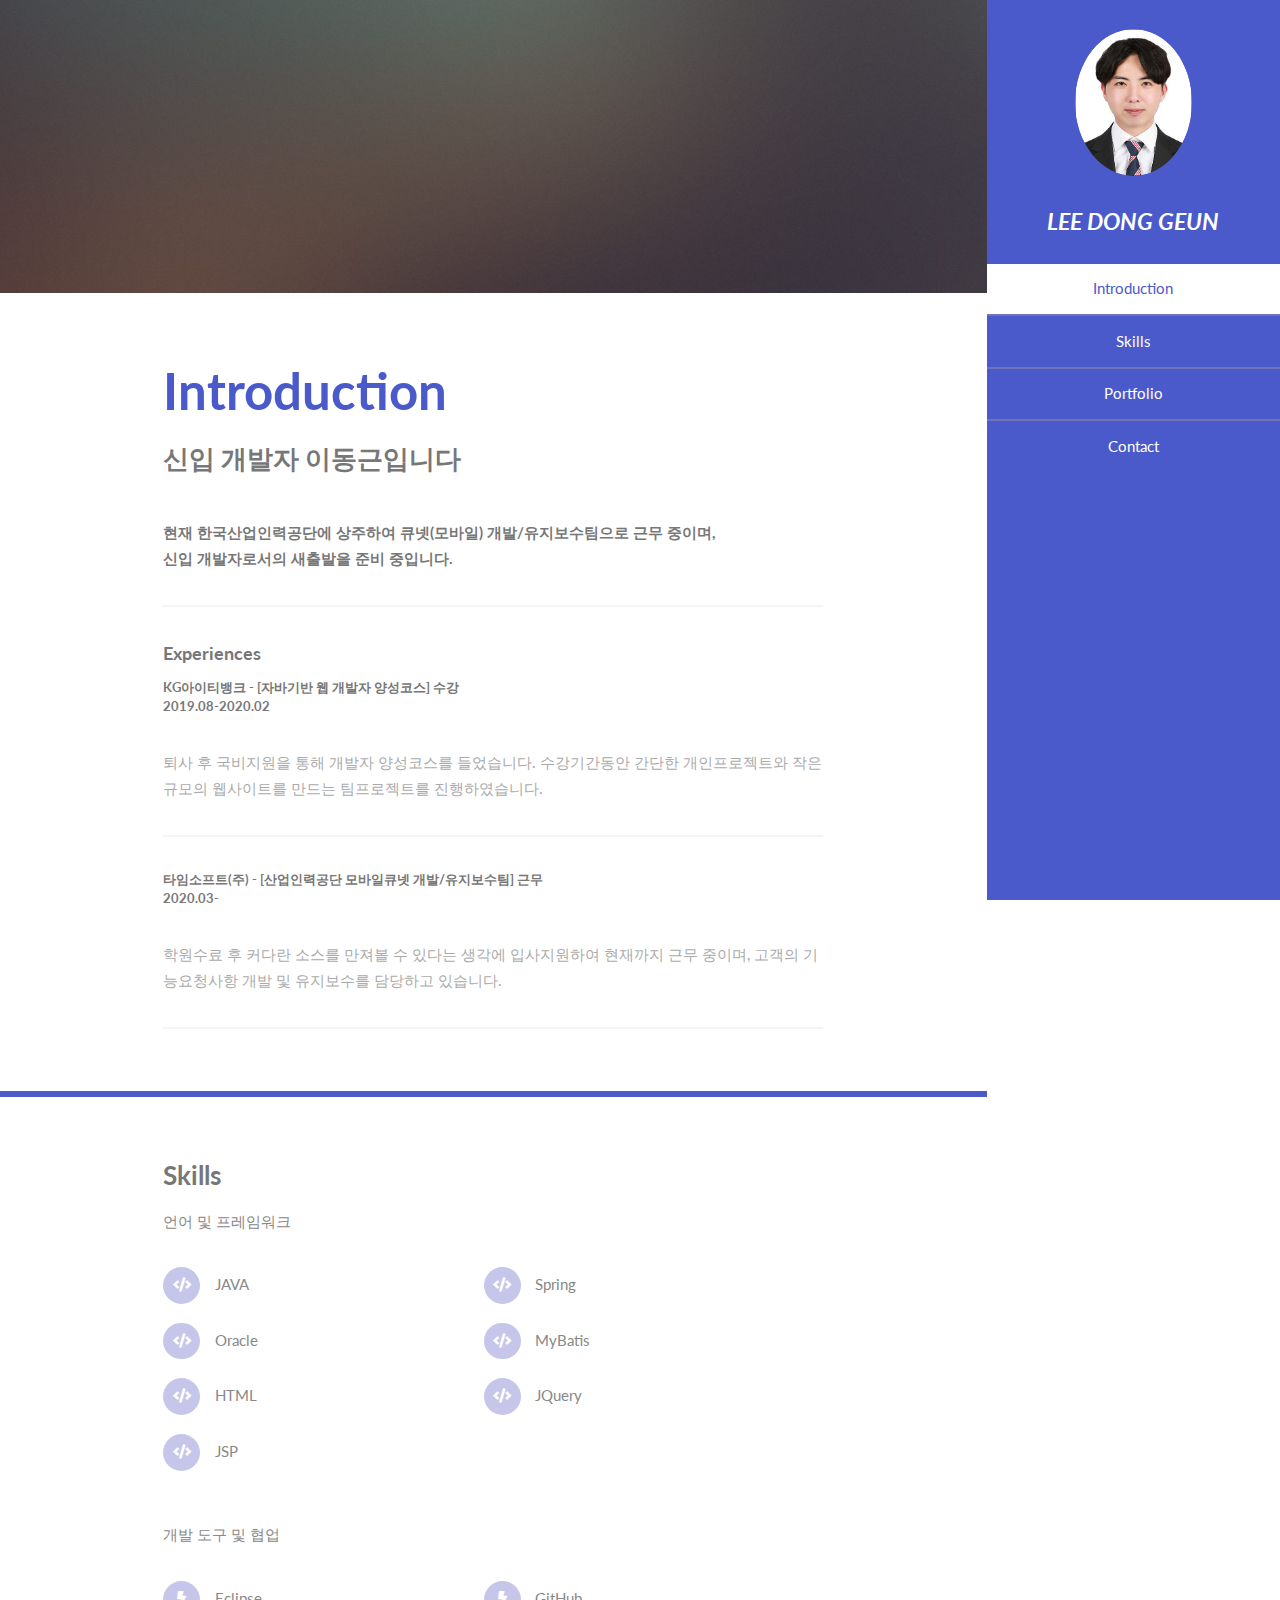
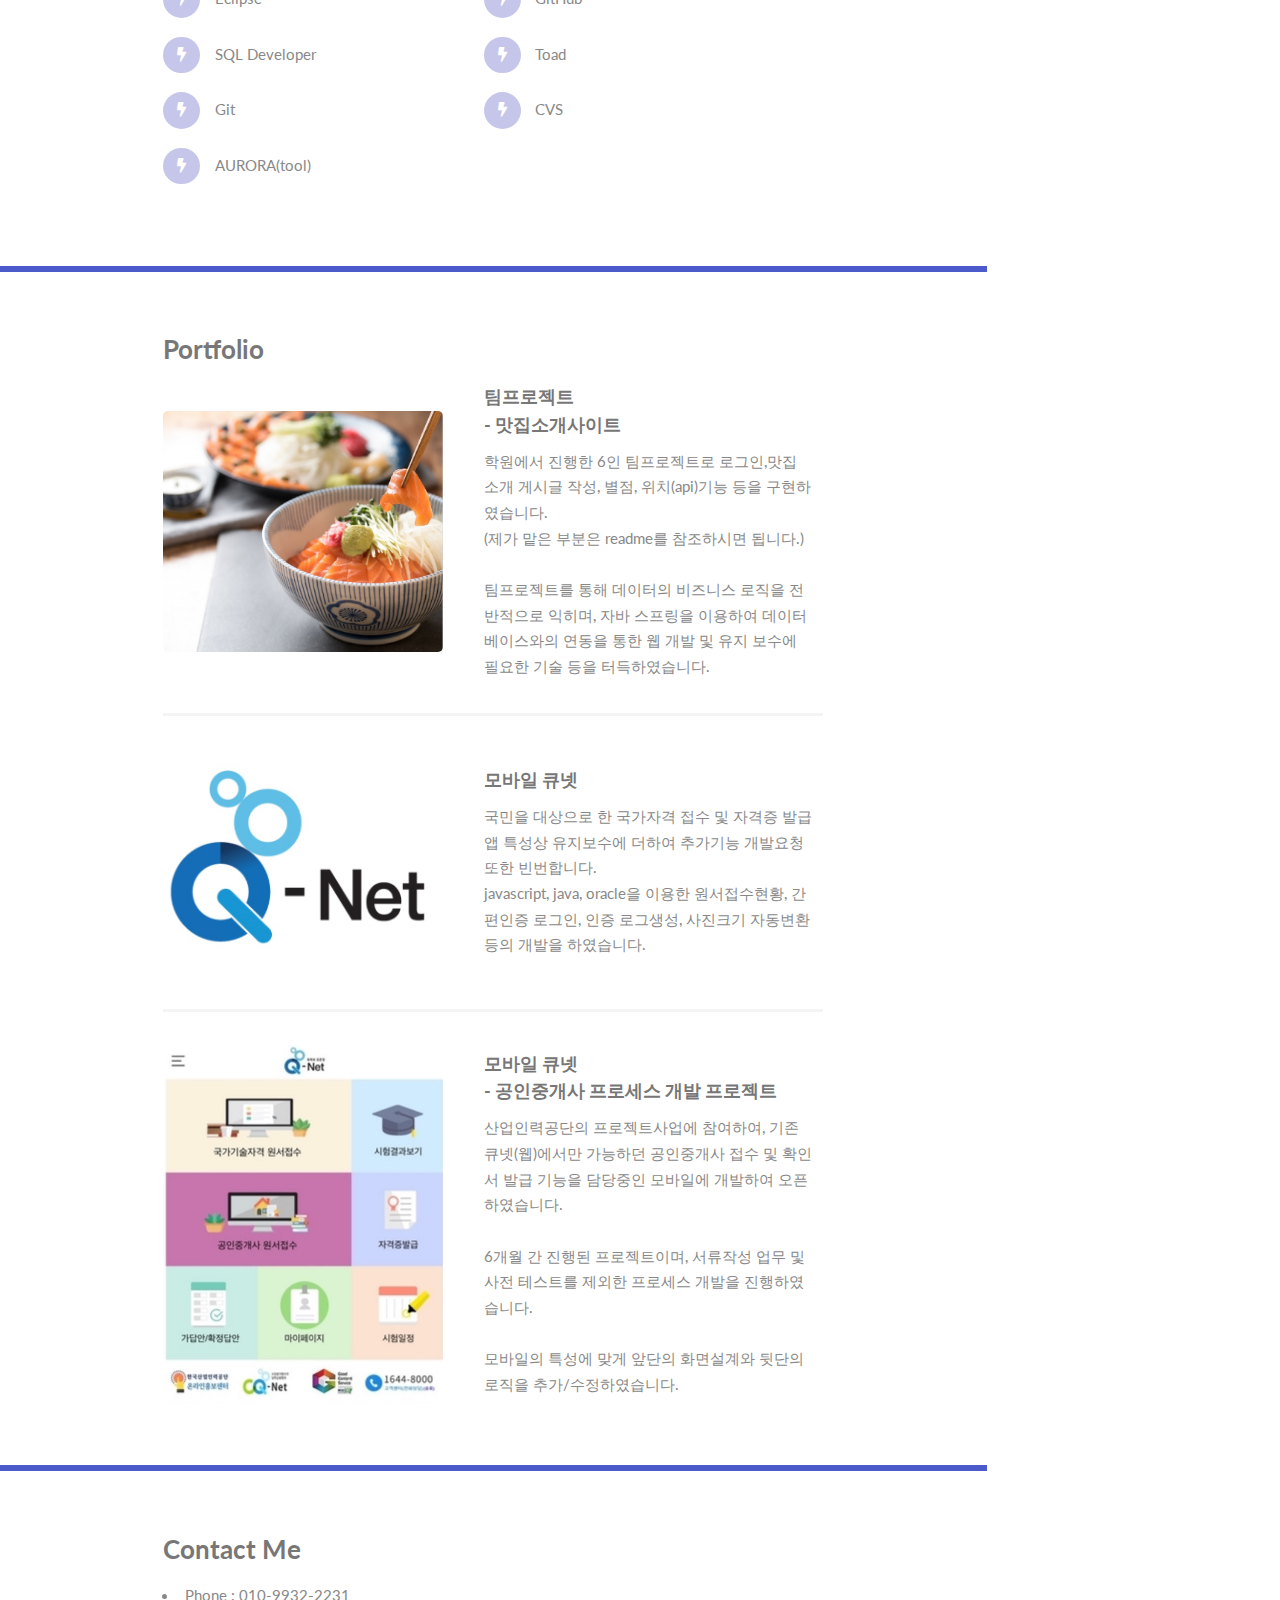
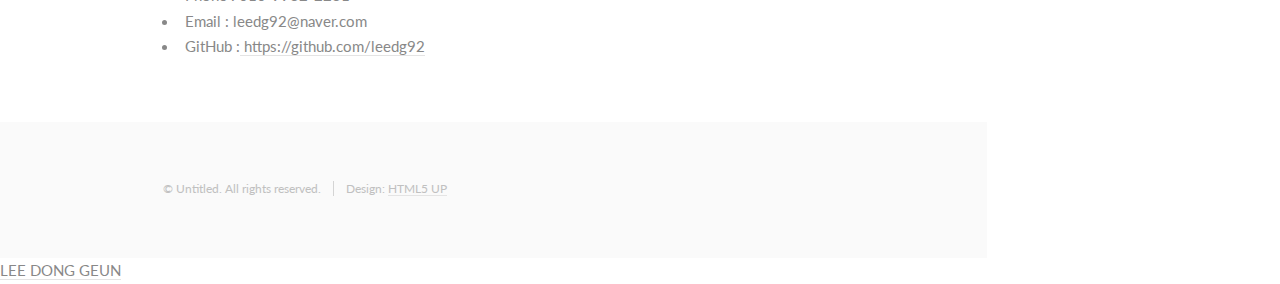
==== portfolio/portfolio/src/main/webapp/index.html @ 0cbf5b2f "20221005" ====
<!DOCTYPE HTML>
<!--
	Read Only by HTML5 UP
	html5up.net | @ajlkn
	Free for personal and commercial use under the CCA 3.0 license (html5up.net/license)
-->
<html>
	<head>
		<title>개발자 이동근 포트폴리오</title>
		<meta property="og:title" content="개발자 이동근 포트폴리오"/>
		<meta charset="utf-8" />
		<meta name="viewport" content="width=device-width, initial-scale=1, user-scalable=no" />
		<link rel="stylesheet" href="assets/css/main.css" />
	</head>
	<body class="is-preload">

		<!-- Header -->
			<section id="header">
				<header>
					<span class="image avatar"><img src="images/profile.jpg" alt="" /></span>
					<h1 id="logo">
					<p style="font-size:0.9em;"><a href="#">LEE DONG GEUN</a></p>
					</h1>
				</header>
				<nav id="nav">
					<ul>
						<li><a href="#one" class="active">Introduction</a></li>
						<li><a href="#two">Skills</a></li>
						<li><a href="#three">Portfolio</a></li>
						<li><a href="#four">Contact</a></li>
					</ul>
				</nav>
				<footer>
					<ul class="icons">
					</ul>
				</footer>
			</section>

		<!-- Wrapper -->
			<div id="wrapper">

				<!-- Main -->
					<div id="main">

						<!-- One -->
							<section id="one">
								<div class="image main" data-position="center">
									<img src="images/banner.jpg" alt="" />
								</div>
								<div class="container">
									<header class="major">
										<h2>Introduction</h2>
										<p>신입 개발자 이동근입니다</p>
									</header>
									<p><b>현재 한국산업인력공단에 상주하여 큐넷(모바일) 개발/유지보수팀으로 근무 중이며,<br> 신입 개발자로서의 새출발을 준비 중입니다.</b></p>									 									 
									<hr>
									<header class="major">
										<h4>Experiences</h4>
										<h5>KG아이티뱅크 - [자바기반 웹 개발자 양성코스] 수강<br>2019.08-2020.02 </h5><br>
										<p>퇴사 후 국비지원을 통해 개발자 양성코스를 들었습니다. 수강기간동안 간단한 개인프로젝트와 작은 규모의 웹사이트를 만드는 팀프로젝트를 진행하였습니다.</p>
										<hr>
										<h5>타임소프트(주) - [산업인력공단 모바일큐넷 개발/유지보수팀] 근무<br>2020.03-</h5><br>
										<p>학원수료 후 커다란 소스를 만져볼 수 있다는 생각에 입사지원하여 현재까지 근무 중이며, 고객의 기능요청사항 개발 및 유지보수를 담당하고 있습니다.</p>
										<hr>
									</header>									
								</div>
							</section>
							

						<!-- Two -->
							<section id="two">
								<div class="container">
									<h3>Skills</h3>
									<p>언어 및 프레임워크</p>
									<ul class="feature-icons">
										<li class="icon solid fa-code">JAVA</li>
										<li class="icon solid fa-code">Spring</li>
										<li class="icon solid fa-code">Oracle</li>
										<li class="icon solid fa-code">MyBatis</li>
										<li class="icon solid fa-code">HTML</li>
										<li class="icon solid fa-code">JQuery</li>
										<li class="icon solid fa-code">JSP</li>
									</ul>
									<p>개발 도구 및 협업</p>
									<ul class="feature-icons">
										<li class="icon solid fa-bolt">Eclipse</li>
										<li class="icon solid fa-bolt">GitHub</li>
										<li class="icon solid fa-bolt">SQL Developer</li>
										<li class="icon solid fa-bolt">Toad</li>
										<li class="icon solid fa-bolt">Git</li>
										<li class="icon solid fa-bolt">CVS</li>
										<li class="icon solid fa-bolt">AURORA(tool)</li>
									</ul>
								</div>
							</section>

						<!-- Three -->
							<section id="three">
								<div class="container">
									<h3>Portfolio</h3>
									
									<div class="features">
										<article>
											<a href="https://github.com/leedg92/teamProject" class="image"><img src="images/teamProject.jpg" alt="" /></a>
											<div class="inner">
												<h4>팀프로젝트<br>- 맛집소개사이트</h4>
												<p>학원에서 진행한 6인 팀프로젝트로 로그인,맛집 소개 게시글 작성, 별점, 위치(api)기능 등을 구현하였습니다.<br>(제가 맡은 부분은 readme를 참조하시면 됩니다.)<br><br>
												팀프로젝트를 통해 데이터의 비즈니스 로직을 전반적으로 익히며, 자바 스프링을 이용하여 데이터베이스와의 연동을 통한 웹 개발 및 유지 보수에 필요한 기술 등을 터득하였습니다. </p>
											</div>
										</article>
										<article>
											<span class="image"><img src="images/qnet.jpg" alt="" /></span>
											<div class="inner">
												<h4>모바일 큐넷</h4>
												<p>국민을 대상으로 한 국가자격 접수 및 자격증 발급 앱 특성상 유지보수에 더하여 추가기능 개발요청 또한 빈번합니다.<br>
												   javascript, java, oracle을 이용한 원서접수현황, 간편인증 로그인, 인증 로그생성, 사진크기 자동변환 등의 개발을 하였습니다.</p>											
												</div>
										</article>
										<article>
											<span class="image"><img src="images/gonginImg.jpg" alt="" /></span>
											<div class="inner">
												<h4>모바일 큐넷<br>- 공인중개사 프로세스 개발 프로젝트</h4>
												<p>산업인력공단의 프로젝트사업에 참여하여, 기존 큐넷(웹)에서만 가능하던 공인중개사 접수 및 확인서 발급 기능을 담당중인 모바일에 개발하여 오픈하였습니다.<br><br>
												   6개월 간 진행된 프로젝트이며, 서류작성 업무 및 사전 테스트를 제외한 프로세스 개발을 진행하였습니다.<br><Br>
												   모바일의 특성에 맞게 앞단의 화면설계와 뒷단의 로직을 추가/수정하였습니다. </p>											
												</div>
										</article>
									</div>
								</div>
							</section>

						<!-- Four -->
							<section id="four">
								<div class="container">
									<h3>Contact Me</h3>
										<ul>
											<li>Phone : 010-9932-2231</li>
											<li>Email : leedg92@naver.com</li>
											<li>GitHub :<a href="https://github.com/leedg92"> https://github.com/leedg92</a></li>
										</ul>
								</div>
							</section>

						<!-- Five -->
						<!--
							<section id="five">
								<div class="container">
									<h3>Elements</h3>

									<section>
										<h4>Text</h4>
										<p>This is <b>bold</b> and this is <strong>strong</strong>. This is <i>italic</i> and this is <em>emphasized</em>.
										This is <sup>superscript</sup> text and this is <sub>subscript</sub> text.
										This is <u>underlined</u> and this is code: <code>for (;;) { ... }</code>. Finally, <a href="#">this is a link</a>.</p>
										<hr />
										<header>
											<h4>Heading with a Subtitle</h4>
											<p>Lorem ipsum dolor sit amet nullam id egestas urna aliquam</p>
										</header>
										<p>Nunc lacinia ante nunc ac lobortis. Interdum adipiscing gravida odio porttitor sem non mi integer non faucibus ornare mi ut ante amet placerat aliquet. Volutpat eu sed ante lacinia sapien lorem accumsan varius montes viverra nibh in adipiscing blandit tempus accumsan.</p>
										<header>
											<h5>Heading with a Subtitle</h5>
											<p>Lorem ipsum dolor sit amet nullam id egestas urna aliquam</p>
										</header>
										<p>Nunc lacinia ante nunc ac lobortis. Interdum adipiscing gravida odio porttitor sem non mi integer non faucibus ornare mi ut ante amet placerat aliquet. Volutpat eu sed ante lacinia sapien lorem accumsan varius montes viverra nibh in adipiscing blandit tempus accumsan.</p>
										<hr />
										<h2>Heading Level 2</h2>
										<h3>Heading Level 3</h3>
										<h4>Heading Level 4</h4>
										<h5>Heading Level 5</h5>
										<h6>Heading Level 6</h6>
										<hr />
										<h5>Blockquote</h5>
										<blockquote>Fringilla nisl. Donec accumsan interdum nisi, quis tincidunt felis sagittis eget tempus euismod. Vestibulum ante ipsum primis in faucibus vestibulum. Blandit adipiscing eu felis iaculis volutpat ac adipiscing accumsan faucibus. Vestibulum ante ipsum primis in faucibus lorem ipsum dolor sit amet nullam adipiscing eu felis.</blockquote>
										<h5>Preformatted</h5>
										<pre><code>i = 0;

while (!deck.isInOrder()) {
    print 'Iteration ' + i;
    deck.shuffle();
    i++;
}

print 'It took ' + i + ' iterations to sort the deck.';</code></pre>
									</section>

									<section>
										<h4>Lists</h4>
										<div class="row">
											<div class="col-6 col-12-xsmall">
												<h5>Unordered</h5>
												<ul>
													<li>Dolor pulvinar etiam magna etiam.</li>
													<li>Sagittis adipiscing lorem eleifend.</li>
													<li>Felis enim feugiat dolore viverra.</li>
												</ul>
												<h5>Alternate</h5>
												<ul class="alt">
													<li>Dolor pulvinar etiam magna etiam.</li>
													<li>Sagittis adipiscing lorem eleifend.</li>
													<li>Felis enim feugiat dolore viverra.</li>
												</ul>
											</div>
											<div class="col-6 col-12-xsmall">
												<h5>Ordered</h5>
												<ol>
													<li>Dolor pulvinar etiam magna etiam.</li>
													<li>Etiam vel felis at lorem sed viverra.</li>
													<li>Felis enim feugiat dolore viverra.</li>
													<li>Dolor pulvinar etiam magna etiam.</li>
													<li>Etiam vel felis at lorem sed viverra.</li>
													<li>Felis enim feugiat dolore viverra.</li>
												</ol>
												<h5>Icons</h5>
												<ul class="icons">
													<li><a href="#" class="icon brands fa-twitter"><span class="label">Twitter</span></a></li>
													<li><a href="#" class="icon brands fa-facebook-f"><span class="label">Facebook</span></a></li>
													<li><a href="#" class="icon brands fa-instagram"><span class="label">Instagram</span></a></li>
													<li><a href="#" class="icon brands fa-github"><span class="label">Github</span></a></li>
													<li><a href="#" class="icon brands fa-dribbble"><span class="label">Dribbble</span></a></li>
													<li><a href="#" class="icon brands fa-tumblr"><span class="label">Tumblr</span></a></li>
												</ul>
											</div>
										</div>
										<h5>Actions</h5>
										<ul class="actions">
											<li><a href="#" class="button primary">Default</a></li>
											<li><a href="#" class="button">Default</a></li>
											<li><a href="#" class="button alt">Default</a></li>
										</ul>
										<ul class="actions small">
											<li><a href="#" class="button primary small">Small</a></li>
											<li><a href="#" class="button small">Small</a></li>
											<li><a href="#" class="button alt small">Small</a></li>
										</ul>
										<div class="row">
											<div class="col-3 col-6-medium col-12-xsmall">
												<ul class="actions stacked">
													<li><a href="#" class="button primary">Default</a></li>
													<li><a href="#" class="button">Default</a></li>
													<li><a href="#" class="button alt">Default</a></li>
												</ul>
											</div>
											<div class="col-3 col-6 col-12-xsmall">
												<ul class="actions stacked">
													<li><a href="#" class="button primary small">Small</a></li>
													<li><a href="#" class="button small">Small</a></li>
													<li><a href="#" class="button alt small">Small</a></li>
												</ul>
											</div>
											<div class="col-3 col-6-medium col-12-xsmall">
												<ul class="actions stacked">
													<li><a href="#" class="button primary fit">Default</a></li>
													<li><a href="#" class="button fit">Default</a></li>
													<li><a href="#" class="button alt fit">Default</a></li>
												</ul>
											</div>
											<div class="col-3 col-6-medium col-12-xsmall">
												<ul class="actions stacked">
													<li><a href="#" class="button primary small fit">Small</a></li>
													<li><a href="#" class="button small fit">Small</a></li>
													<li><a href="#" class="button alt small fit">Small</a></li>
												</ul>
											</div>
										</div>
									</section>

									<section>
										<h4>Table</h4>
										<h5>Default</h5>
										<div class="table-wrapper">
											<table>
												<thead>
													<tr>
														<th>Name</th>
														<th>Description</th>
														<th>Price</th>
													</tr>
												</thead>
												<tbody>
													<tr>
														<td>Item One</td>
														<td>Ante turpis integer aliquet porttitor.</td>
														<td>29.99</td>
													</tr>
													<tr>
														<td>Item Two</td>
														<td>Vis ac commodo adipiscing arcu aliquet.</td>
														<td>19.99</td>
													</tr>
													<tr>
														<td>Item Three</td>
														<td> Morbi faucibus arcu accumsan lorem.</td>
														<td>29.99</td>
													</tr>
													<tr>
														<td>Item Four</td>
														<td>Vitae integer tempus condimentum.</td>
														<td>19.99</td>
													</tr>
													<tr>
														<td>Item Five</td>
														<td>Ante turpis integer aliquet porttitor.</td>
														<td>29.99</td>
													</tr>
												</tbody>
												<tfoot>
													<tr>
														<td colspan="2"></td>
														<td>100.00</td>
													</tr>
												</tfoot>
											</table>
										</div>

										<h5>Alternate</h5>
										<div class="table-wrapper">
											<table class="alt">
												<thead>
													<tr>
														<th>Name</th>
														<th>Description</th>
														<th>Price</th>
													</tr>
												</thead>
												<tbody>
													<tr>
														<td>Item One</td>
														<td>Ante turpis integer aliquet porttitor.</td>
														<td>29.99</td>
													</tr>
													<tr>
														<td>Item Two</td>
														<td>Vis ac commodo adipiscing arcu aliquet.</td>
														<td>19.99</td>
													</tr>
													<tr>
														<td>Item Three</td>
														<td> Morbi faucibus arcu accumsan lorem.</td>
														<td>29.99</td>
													</tr>
													<tr>
														<td>Item Four</td>
														<td>Vitae integer tempus condimentum.</td>
														<td>19.99</td>
													</tr>
													<tr>
														<td>Item Five</td>
														<td>Ante turpis integer aliquet porttitor.</td>
														<td>29.99</td>
													</tr>
												</tbody>
												<tfoot>
													<tr>
														<td colspan="2"></td>
														<td>100.00</td>
													</tr>
												</tfoot>
											</table>
										</div>
									</section>

									<section>
										<h4>Buttons</h4>
										<ul class="actions">
											<li><a href="#" class="button primary">Primary</a></li>
											<li><a href="#" class="button">Default</a></li>
											<li><a href="#" class="button alt">Alternate</a></li>
										</ul>
										<ul class="actions">
											<li><a href="#" class="button primary large">Large</a></li>
											<li><a href="#" class="button">Default</a></li>
											<li><a href="#" class="button alt small">Small</a></li>
										</ul>
										<ul class="actions fit">
											<li><a href="#" class="button primary fit">Fit</a></li>
											<li><a href="#" class="button fit">Fit</a></li>
											<li><a href="#" class="button alt fit">Fit</a></li>
										</ul>
										<ul class="actions fit small">
											<li><a href="#" class="button primary fit small">Fit + Small</a></li>
											<li><a href="#" class="button fit small">Fit + Small</a></li>
											<li><a href="#" class="button alt fit small">Fit + Small</a></li>
										</ul>
										<ul class="actions">
											<li><a href="#" class="button primary icon solid fa-download">Icon</a></li>
											<li><a href="#" class="button icon solid fa-download">Icon</a></li>
											<li><a href="#" class="button alt icon solid fa-check">Icon</a></li>
										</ul>
										<ul class="actions">
											<li><span class="button primary disabled">Primary</span></li>
											<li><span class="button disabled">Default</span></li>
											<li><span class="button alt disabled">Alternate</span></li>
										</ul>
									</section>

									<section>
										<h4>Form</h4>
										<form method="post" action="#">
											<div class="row gtr-uniform">
												<div class="col-6 col-12-xsmall">
													<input type="text" name="demo-name" id="demo-name" value="" placeholder="Name" />
												</div>
												<div class="col-6 col-12-xsmall">
													<input type="email" name="demo-email" id="demo-email" value="" placeholder="Email" />
												</div>
												<div class="col-12">
													<select name="demo-category" id="demo-category">
														<option value="">- Category -</option>
														<option value="1">Manufacturing</option>
														<option value="1">Shipping</option>
														<option value="1">Administration</option>
														<option value="1">Human Resources</option>
													</select>
												</div>
												<div class="col-4 col-12-medium">
													<input type="radio" id="demo-priority-low" name="demo-priority" checked>
													<label for="demo-priority-low">Low Priority</label>
												</div>
												<div class="col-4 col-12-medium">
													<input type="radio" id="demo-priority-normal" name="demo-priority">
													<label for="demo-priority-normal">Normal Priority</label>
												</div>
												<div class="col-4 col-12-medium">
													<input type="radio" id="demo-priority-high" name="demo-priority">
													<label for="demo-priority-high">High Priority</label>
												</div>
												<div class="col-6 col-12-medium">
													<input type="checkbox" id="demo-copy" name="demo-copy">
													<label for="demo-copy">Email me a copy of this message</label>
												</div>
												<div class="col-6 col-12-medium">
													<input type="checkbox" id="demo-human" name="demo-human" checked>
													<label for="demo-human">I am a human and not a robot</label>
												</div>
												<div class="col-12">
													<textarea name="demo-message" id="demo-message" placeholder="Enter your message" rows="6"></textarea>
												</div>
												<div class="col-12">
													<ul class="actions">
														<li><input type="submit" value="Send Message" /></li>
														<li><input type="reset" value="Reset" class="alt" /></li>
													</ul>
												</div>
											</div>
										</form>
									</section>

									<section>
										<h4>Image</h4>
										<h5>Fit</h5>
										<span class="image fit"><img src="images/banner.jpg" alt="" /></span>
										<div class="box alt">
											<div class="row gtr-50 gtr-uniform">
												<div class="col-4"><span class="image fit"><img src="images/pic01.jpg" alt="" /></span></div>
												<div class="col-4"><span class="image fit"><img src="images/pic02.jpg" alt="" /></span></div>
												<div class="col-4"><span class="image fit"><img src="images/pic03.jpg" alt="" /></span></div>
												<div class="col-4"><span class="image fit"><img src="images/pic02.jpg" alt="" /></span></div>
												<div class="col-4"><span class="image fit"><img src="images/pic03.jpg" alt="" /></span></div>
												<div class="col-4"><span class="image fit"><img src="images/pic01.jpg" alt="" /></span></div>
												<div class="col-4"><span class="image fit"><img src="images/pic03.jpg" alt="" /></span></div>
												<div class="col-4"><span class="image fit"><img src="images/pic01.jpg" alt="" /></span></div>
												<div class="col-4"><span class="image fit"><img src="images/pic02.jpg" alt="" /></span></div>
											</div>
										</div>
										<h5>Left &amp; Right</h5>
										<p><span class="image left"><img src="images/avatar.jpg" alt="" /></span>Fringilla nisl. Donec accumsan interdum nisi, quis tincidunt felis sagittis eget. tempus euismod. Vestibulum ante ipsum primis in faucibus vestibulum. Blandit adipiscing eu felis iaculis volutpat ac adipiscing accumsan eu faucibus. Integer ac pellentesque praesent tincidunt felis sagittis eget. tempus euismod. Vestibulum ante ipsum primis in faucibus vestibulum. Blandit adipiscing eu felis iaculis volutpat ac adipiscing accumsan eu faucibus. Integer ac pellentesque praesent. Donec accumsan interdum nisi, quis tincidunt felis sagittis eget. tempus euismod. Vestibulum ante ipsum primis in faucibus vestibulum. Blandit adipiscing eu felis iaculis volutpat ac adipiscing accumsan eu faucibus. Integer ac pellentesque praesent tincidunt felis sagittis eget. tempus euismod. Vestibulum ante ipsum primis in faucibus vestibulum. Blandit adipiscing eu felis iaculis volutpat ac adipiscing accumsan eu faucibus. Integer ac pellentesque praesent.</p>
										<p><span class="image right"><img src="images/avatar.jpg" alt="" /></span>Fringilla nisl. Donec accumsan interdum nisi, quis tincidunt felis sagittis eget. tempus euismod. Vestibulum ante ipsum primis in faucibus vestibulum. Blandit adipiscing eu felis iaculis volutpat ac adipiscing accumsan eu faucibus. Integer ac pellentesque praesent tincidunt felis sagittis eget. tempus euismod. Vestibulum ante ipsum primis in faucibus vestibulum. Blandit adipiscing eu felis iaculis volutpat ac adipiscing accumsan eu faucibus. Integer ac pellentesque praesent. Donec accumsan interdum nisi, quis tincidunt felis sagittis eget. tempus euismod. Vestibulum ante ipsum primis in faucibus vestibulum. Blandit adipiscing eu felis iaculis volutpat ac adipiscing accumsan eu faucibus. Integer ac pellentesque praesent tincidunt felis sagittis eget. tempus euismod. Vestibulum ante ipsum primis in faucibus vestibulum. Blandit adipiscing eu felis iaculis volutpat ac adipiscing accumsan eu faucibus. Integer ac pellentesque praesent.</p>
									</section>

								</div>
							</section>
						-->

					</div>

				<!-- Footer -->
					<section id="footer">
						<div class="container">
							<ul class="copyright">
								<li>&copy; Untitled. All rights reserved.</li><li>Design: <a href="http://html5up.net">HTML5 UP</a></li>
							</ul>
						</div>
					</section>

			</div>

		<!-- Scripts -->
			<script src="assets/js/jquery.min.js"></script>
			<script src="assets/js/jquery.scrollex.min.js"></script>
			<script src="assets/js/jquery.scrolly.min.js"></script>
			<script src="assets/js/browser.min.js"></script>
			<script src="assets/js/breakpoints.min.js"></script>
			<script src="assets/js/util.js"></script>
			<script src="assets/js/main.js"></script>
			<div class="titlebar">
				<a href="#">LEE DONG GEUN</a>
			</div>
	</body>
</html>
---- portfolio/portfolio/src/main/webapp/assets/css/main.css ----
@import url("fontawesome-all.min.css");
@import url("https://fonts.googleapis.com/css?family=Lato:400,400italic,700,700italic|Source+Code+Pro:400");

/*
	Read Only by HTML5 UP
	html5up.net | @ajlkn
	Free for personal and commercial use under the CCA 3.0 license (html5up.net/license)
*/

html, body, div, span, applet, object,
iframe, h1, h2, h3, h4, h5, h6, p, blockquote,
pre, a, abbr, acronym, address, big, cite,
code, del, dfn, em, img, ins, kbd, q, s, samp,
small, strike, strong, sub, sup, tt, var, b,
u, i, center, dl, dt, dd, ol, ul, li, fieldset,
form, label, legend, table, caption, tbody,
tfoot, thead, tr, th, td, article, aside,
canvas, details, embed, figure, figcaption,
footer, header, hgroup, menu, nav, output, ruby,
section, summary, time, mark, audio, video {
	margin: 0;
	padding: 0;
	border: 0;
	font-size: 100%;
	font: inherit;
	vertical-align: baseline;}

article, aside, details, figcaption, figure,
footer, header, hgroup, menu, nav, section {
	display: block;}



body {
	line-height: 1;
}

ol, ul {
	list-style: none;
}

blockquote, q {
	quotes: none;
}

	blockquote:before, blockquote:after, q:before, q:after {
		content: '';
		content: none;
	}

table {
	border-collapse: collapse;
	border-spacing: 0;
}

body {
	-webkit-text-size-adjust: none;
}

mark {
	background-color: transparent;
	color: inherit;
}

input::-moz-focus-inner {
	border: 0;
	padding: 0;
}

input, select, textarea {
	-moz-appearance: none;
	-webkit-appearance: none;
	-ms-appearance: none;
	appearance: none;
}

/* Basic */

	html {
		box-sizing: border-box;
	}

	*, *:before, *:after {
		box-sizing: inherit;
	}

	body {
		background: #fff;
	}

		body.is-preload *, body.is-preload *:before, body.is-preload *:after {
			-moz-animation: none !important;
			-webkit-animation: none !important;
			-ms-animation: none !important;
			animation: none !important;
			-moz-transition: none !important;
			-webkit-transition: none !important;
			-ms-transition: none !important;
			transition: none !important;
		}

	body, input, select, textarea {
		color: #888;
		font-family: "Lato", sans-serif;
		font-size: 16pt;
		font-weight: 400;
		line-height: 1.75em;
	}

	a {
		-moz-transition: color 0.2s ease-in-out, border-color 0.2s ease-in-out;
		-webkit-transition: color 0.2s ease-in-out, border-color 0.2s ease-in-out;
		-ms-transition: color 0.2s ease-in-out, border-color 0.2s ease-in-out;
		transition: color 0.2s ease-in-out, border-color 0.2s ease-in-out;
		border-bottom: solid 1px #e4e4e4;
		color: inherit;
		text-decoration: none;
	}

		a:hover {
			border-bottom-color: transparent;
			color: #4a5aca !important;
		}

	strong, b {
		color: #777;
		font-weight: 700;
	}

	em, i {
		font-style: italic;
	}

	p {
		margin: 0 0 2.25em 0;
	}

	h1, h2, h3, h4, h5, h6 {
		color: #777;
		font-weight: 700;
		line-height: 1em;
		margin: 0 0 0.5625em 0;
	}

		h1 a, h2 a, h3 a, h4 a, h5 a, h6 a {
			border: 0;
			color: inherit;
			text-decoration: none;
		}

	h2 {
		font-size: 2em;
		line-height: 1.5em;
	}

	h3 {
		font-size: 1.75em;
		line-height: 1.5em;
	}

	h4 {
		font-size: 1.25em;
		line-height: 1.5em;
	}

	h5 {
		font-size: 0.9em;
		line-height: 1.5em;
	}

	h6 {
		font-size: 0.7em;
		line-height: 1.5em;
	}

	sub {
		font-size: 0.8em;
		position: relative;
		top: 0.5em;
	}

	sup {
		font-size: 0.8em;
		position: relative;
		top: -0.5em;
	}

	hr {
		border: 0;
		border-bottom: solid 2px #f4f4f4;
		margin: 2.25em 0;
	}

		hr.major {
			margin: 3.375em 0;
		}

	blockquote {
		border-left: solid 8px #e4e4e4;
		font-style: italic;
		margin: 0 0 2.25em 0;
		padding: 0.5em 0 0.5em 2em;
	}

	code {
		background: #555;
		border-radius: 5px;
		color: #fff;
		font-family: "Source Code Pro", monospace;
		font-size: 0.9em;
		margin: 0 0.25em;
		padding: 0.25em 0.65em;
	}

	pre {
		font-family: "Source Code Pro", monospace;
		font-size: 0.9em;
		margin: 0 0 2.25em 0;
	}

		pre code {
			-webkit-overflow-scrolling: touch;
			display: block;
			line-height: 1.5em;
			overflow-x: auto;
			padding: 1em 1.5em;
		}

	.align-left {
		text-align: left;
	}

	.align-center {
		text-align: center;
	}

	.align-right {
		text-align: right;
	}

/* Row */

	.row {
		display: flex;
		flex-wrap: wrap;
		box-sizing: border-box;
		align-items: stretch;
	}

		.row > * {
			box-sizing: border-box;
		}

		.row.gtr-uniform > * > :last-child {
			margin-bottom: 0;
		}

		.row.aln-left {
			justify-content: flex-start;
		}

		.row.aln-center {
			justify-content: center;
		}

		.row.aln-right {
			justify-content: flex-end;
		}

		.row.aln-top {
			align-items: flex-start;
		}

		.row.aln-middle {
			align-items: center;
		}

		.row.aln-bottom {
			align-items: flex-end;
		}

		.row > .imp {
			order: -1;
		}

		.row > .col-1 {
			width: 8.33333%;
		}

		.row > .off-1 {
			margin-left: 8.33333%;
		}

		.row > .col-2 {
			width: 16.66667%;
		}

		.row > .off-2 {
			margin-left: 16.66667%;
		}

		.row > .col-3 {
			width: 25%;
		}

		.row > .off-3 {
			margin-left: 25%;
		}

		.row > .col-4 {
			width: 33.33333%;
		}

		.row > .off-4 {
			margin-left: 33.33333%;
		}

		.row > .col-5 {
			width: 41.66667%;
		}

		.row > .off-5 {
			margin-left: 41.66667%;
		}

		.row > .col-6 {
			width: 50%;
		}

		.row > .off-6 {
			margin-left: 50%;
		}

		.row > .col-7 {
			width: 58.33333%;
		}

		.row > .off-7 {
			margin-left: 58.33333%;
		}

		.row > .col-8 {
			width: 66.66667%;
		}

		.row > .off-8 {
			margin-left: 66.66667%;
		}

		.row > .col-9 {
			width: 75%;
		}

		.row > .off-9 {
			margin-left: 75%;
		}

		.row > .col-10 {
			width: 83.33333%;
		}

		.row > .off-10 {
			margin-left: 83.33333%;
		}

		.row > .col-11 {
			width: 91.66667%;
		}

		.row > .off-11 {
			margin-left: 91.66667%;
		}

		.row > .col-12 {
			width: 100%;
		}

		.row > .off-12 {
			margin-left: 100%;
		}

		.row.gtr-0 {
			margin-top: 0;
			margin-left: 0em;
		}

			.row.gtr-0 > * {
				padding: 0 0 0 0em;
			}

			.row.gtr-0.gtr-uniform {
				margin-top: 0em;
			}

				.row.gtr-0.gtr-uniform > * {
					padding-top: 0em;
				}

		.row.gtr-25 {
			margin-top: 0;
			margin-left: -0.5em;
		}

			.row.gtr-25 > * {
				padding: 0 0 0 0.5em;
			}

			.row.gtr-25.gtr-uniform {
				margin-top: -0.5em;
			}

				.row.gtr-25.gtr-uniform > * {
					padding-top: 0.5em;
				}

		.row.gtr-50 {
			margin-top: 0;
			margin-left: -1em;
		}

			.row.gtr-50 > * {
				padding: 0 0 0 1em;
			}

			.row.gtr-50.gtr-uniform {
				margin-top: -1em;
			}

				.row.gtr-50.gtr-uniform > * {
					padding-top: 1em;
				}

		.row {
			margin-top: 0;
			margin-left: -2em;
		}

			.row > * {
				padding: 0 0 0 2em;
			}

			.row.gtr-uniform {
				margin-top: -2em;
			}

				.row.gtr-uniform > * {
					padding-top: 2em;
				}

		.row.gtr-150 {
			margin-top: 0;
			margin-left: -3em;
		}

			.row.gtr-150 > * {
				padding: 0 0 0 3em;
			}

			.row.gtr-150.gtr-uniform {
				margin-top: -3em;
			}

				.row.gtr-150.gtr-uniform > * {
					padding-top: 3em;
				}

		.row.gtr-200 {
			margin-top: 0;
			margin-left: -4em;
		}

			.row.gtr-200 > * {
				padding: 0 0 0 4em;
			}

			.row.gtr-200.gtr-uniform {
				margin-top: -4em;
			}

				.row.gtr-200.gtr-uniform > * {
					padding-top: 4em;
				}

		@media screen and (max-width: 1680px) {

			.row {
				display: flex;
				flex-wrap: wrap;
				box-sizing: border-box;
				align-items: stretch;
			}

				.row > * {
					box-sizing: border-box;
				}

				.row.gtr-uniform > * > :last-child {
					margin-bottom: 0;
				}

				.row.aln-left {
					justify-content: flex-start;
				}

				.row.aln-center {
					justify-content: center;
				}

				.row.aln-right {
					justify-content: flex-end;
				}

				.row.aln-top {
					align-items: flex-start;
				}

				.row.aln-middle {
					align-items: center;
				}

				.row.aln-bottom {
					align-items: flex-end;
				}

				.row > .imp-xlarge {
					order: -1;
				}

				.row > .col-1-xlarge {
					width: 8.33333%;
				}

				.row > .off-1-xlarge {
					margin-left: 8.33333%;
				}

				.row > .col-2-xlarge {
					width: 16.66667%;
				}

				.row > .off-2-xlarge {
					margin-left: 16.66667%;
				}

				.row > .col-3-xlarge {
					width: 25%;
				}

				.row > .off-3-xlarge {
					margin-left: 25%;
				}

				.row > .col-4-xlarge {
					width: 33.33333%;
				}

				.row > .off-4-xlarge {
					margin-left: 33.33333%;
				}

				.row > .col-5-xlarge {
					width: 41.66667%;
				}

				.row > .off-5-xlarge {
					margin-left: 41.66667%;
				}

				.row > .col-6-xlarge {
					width: 50%;
				}

				.row > .off-6-xlarge {
					margin-left: 50%;
				}

				.row > .col-7-xlarge {
					width: 58.33333%;
				}

				.row > .off-7-xlarge {
					margin-left: 58.33333%;
				}

				.row > .col-8-xlarge {
					width: 66.66667%;
				}

				.row > .off-8-xlarge {
					margin-left: 66.66667%;
				}

				.row > .col-9-xlarge {
					width: 75%;
				}

				.row > .off-9-xlarge {
					margin-left: 75%;
				}

				.row > .col-10-xlarge {
					width: 83.33333%;
				}

				.row > .off-10-xlarge {
					margin-left: 83.33333%;
				}

				.row > .col-11-xlarge {
					width: 91.66667%;
				}

				.row > .off-11-xlarge {
					margin-left: 91.66667%;
				}

				.row > .col-12-xlarge {
					width: 100%;
				}

				.row > .off-12-xlarge {
					margin-left: 100%;
				}

				.row.gtr-0 {
					margin-top: 0;
					margin-left: 0em;
				}

					.row.gtr-0 > * {
						padding: 0 0 0 0em;
					}

					.row.gtr-0.gtr-uniform {
						margin-top: 0em;
					}

						.row.gtr-0.gtr-uniform > * {
							padding-top: 0em;
						}

				.row.gtr-25 {
					margin-top: 0;
					margin-left: -0.5em;
				}

					.row.gtr-25 > * {
						padding: 0 0 0 0.5em;
					}

					.row.gtr-25.gtr-uniform {
						margin-top: -0.5em;
					}

						.row.gtr-25.gtr-uniform > * {
							padding-top: 0.5em;
						}

				.row.gtr-50 {
					margin-top: 0;
					margin-left: -1em;
				}

					.row.gtr-50 > * {
						padding: 0 0 0 1em;
					}

					.row.gtr-50.gtr-uniform {
						margin-top: -1em;
					}

						.row.gtr-50.gtr-uniform > * {
							padding-top: 1em;
						}

				.row {
					margin-top: 0;
					margin-left: -2em;
				}

					.row > * {
						padding: 0 0 0 2em;
					}

					.row.gtr-uniform {
						margin-top: -2em;
					}

						.row.gtr-uniform > * {
							padding-top: 2em;
						}

				.row.gtr-150 {
					margin-top: 0;
					margin-left: -3em;
				}

					.row.gtr-150 > * {
						padding: 0 0 0 3em;
					}

					.row.gtr-150.gtr-uniform {
						margin-top: -3em;
					}

						.row.gtr-150.gtr-uniform > * {
							padding-top: 3em;
						}

				.row.gtr-200 {
					margin-top: 0;
					margin-left: -4em;
				}

					.row.gtr-200 > * {
						padding: 0 0 0 4em;
					}

					.row.gtr-200.gtr-uniform {
						margin-top: -4em;
					}

						.row.gtr-200.gtr-uniform > * {
							padding-top: 4em;
						}

		}

		@media screen and (max-width: 1280px) {

			.row {
				display: flex;
				flex-wrap: wrap;
				box-sizing: border-box;
				align-items: stretch;
			}

				.row > * {
					box-sizing: border-box;
				}

				.row.gtr-uniform > * > :last-child {
					margin-bottom: 0;
				}

				.row.aln-left {
					justify-content: flex-start;
				}

				.row.aln-center {
					justify-content: center;
				}

				.row.aln-right {
					justify-content: flex-end;
				}

				.row.aln-top {
					align-items: flex-start;
				}

				.row.aln-middle {
					align-items: center;
				}

				.row.aln-bottom {
					align-items: flex-end;
				}

				.row > .imp-large {
					order: -1;
				}

				.row > .col-1-large {
					width: 8.33333%;
				}

				.row > .off-1-large {
					margin-left: 8.33333%;
				}

				.row > .col-2-large {
					width: 16.66667%;
				}

				.row > .off-2-large {
					margin-left: 16.66667%;
				}

				.row > .col-3-large {
					width: 25%;
				}

				.row > .off-3-large {
					margin-left: 25%;
				}

				.row > .col-4-large {
					width: 33.33333%;
				}

				.row > .off-4-large {
					margin-left: 33.33333%;
				}

				.row > .col-5-large {
					width: 41.66667%;
				}

				.row > .off-5-large {
					margin-left: 41.66667%;
				}

				.row > .col-6-large {
					width: 50%;
				}

				.row > .off-6-large {
					margin-left: 50%;
				}

				.row > .col-7-large {
					width: 58.33333%;
				}

				.row > .off-7-large {
					margin-left: 58.33333%;
				}

				.row > .col-8-large {
					width: 66.66667%;
				}

				.row > .off-8-large {
					margin-left: 66.66667%;
				}

				.row > .col-9-large {
					width: 75%;
				}

				.row > .off-9-large {
					margin-left: 75%;
				}

				.row > .col-10-large {
					width: 83.33333%;
				}

				.row > .off-10-large {
					margin-left: 83.33333%;
				}

				.row > .col-11-large {
					width: 91.66667%;
				}

				.row > .off-11-large {
					margin-left: 91.66667%;
				}

				.row > .col-12-large {
					width: 100%;
				}

				.row > .off-12-large {
					margin-left: 100%;
				}

				.row.gtr-0 {
					margin-top: 0;
					margin-left: 0em;
				}

					.row.gtr-0 > * {
						padding: 0 0 0 0em;
					}

					.row.gtr-0.gtr-uniform {
						margin-top: 0em;
					}

						.row.gtr-0.gtr-uniform > * {
							padding-top: 0em;
						}

				.row.gtr-25 {
					margin-top: 0;
					margin-left: -0.375em;
				}

					.row.gtr-25 > * {
						padding: 0 0 0 0.375em;
					}

					.row.gtr-25.gtr-uniform {
						margin-top: -0.375em;
					}

						.row.gtr-25.gtr-uniform > * {
							padding-top: 0.375em;
						}

				.row.gtr-50 {
					margin-top: 0;
					margin-left: -0.75em;
				}

					.row.gtr-50 > * {
						padding: 0 0 0 0.75em;
					}

					.row.gtr-50.gtr-uniform {
						margin-top: -0.75em;
					}

						.row.gtr-50.gtr-uniform > * {
							padding-top: 0.75em;
						}

				.row {
					margin-top: 0;
					margin-left: -1.5em;
				}

					.row > * {
						padding: 0 0 0 1.5em;
					}

					.row.gtr-uniform {
						margin-top: -1.5em;
					}

						.row.gtr-uniform > * {
							padding-top: 1.5em;
						}

				.row.gtr-150 {
					margin-top: 0;
					margin-left: -2.25em;
				}

					.row.gtr-150 > * {
						padding: 0 0 0 2.25em;
					}

					.row.gtr-150.gtr-uniform {
						margin-top: -2.25em;
					}

						.row.gtr-150.gtr-uniform > * {
							padding-top: 2.25em;
						}

				.row.gtr-200 {
					margin-top: 0;
					margin-left: -3em;
				}

					.row.gtr-200 > * {
						padding: 0 0 0 3em;
					}

					.row.gtr-200.gtr-uniform {
						margin-top: -3em;
					}

						.row.gtr-200.gtr-uniform > * {
							padding-top: 3em;
						}

		}

		@media screen and (max-width: 1024px) {

			.row {
				display: flex;
				flex-wrap: wrap;
				box-sizing: border-box;
				align-items: stretch;
			}

				.row > * {
					box-sizing: border-box;
				}

				.row.gtr-uniform > * > :last-child {
					margin-bottom: 0;
				}

				.row.aln-left {
					justify-content: flex-start;
				}

				.row.aln-center {
					justify-content: center;
				}

				.row.aln-right {
					justify-content: flex-end;
				}

				.row.aln-top {
					align-items: flex-start;
				}

				.row.aln-middle {
					align-items: center;
				}

				.row.aln-bottom {
					align-items: flex-end;
				}

				.row > .imp-medium {
					order: -1;
				}

				.row > .col-1-medium {
					width: 8.33333%;
				}

				.row > .off-1-medium {
					margin-left: 8.33333%;
				}

				.row > .col-2-medium {
					width: 16.66667%;
				}

				.row > .off-2-medium {
					margin-left: 16.66667%;
				}

				.row > .col-3-medium {
					width: 25%;
				}

				.row > .off-3-medium {
					margin-left: 25%;
				}

				.row > .col-4-medium {
					width: 33.33333%;
				}

				.row > .off-4-medium {
					margin-left: 33.33333%;
				}

				.row > .col-5-medium {
					width: 41.66667%;
				}

				.row > .off-5-medium {
					margin-left: 41.66667%;
				}

				.row > .col-6-medium {
					width: 50%;
				}

				.row > .off-6-medium {
					margin-left: 50%;
				}

				.row > .col-7-medium {
					width: 58.33333%;
				}

				.row > .off-7-medium {
					margin-left: 58.33333%;
				}

				.row > .col-8-medium {
					width: 66.66667%;
				}

				.row > .off-8-medium {
					margin-left: 66.66667%;
				}

				.row > .col-9-medium {
					width: 75%;
				}

				.row > .off-9-medium {
					margin-left: 75%;
				}

				.row > .col-10-medium {
					width: 83.33333%;
				}

				.row > .off-10-medium {
					margin-left: 83.33333%;
				}

				.row > .col-11-medium {
					width: 91.66667%;
				}

				.row > .off-11-medium {
					margin-left: 91.66667%;
				}

				.row > .col-12-medium {
					width: 100%;
				}

				.row > .off-12-medium {
					margin-left: 100%;
				}

				.row.gtr-0 {
					margin-top: 0;
					margin-left: 0em;
				}

					.row.gtr-0 > * {
						padding: 0 0 0 0em;
					}

					.row.gtr-0.gtr-uniform {
						margin-top: 0em;
					}

						.row.gtr-0.gtr-uniform > * {
							padding-top: 0em;
						}

				.row.gtr-25 {
					margin-top: 0;
					margin-left: -0.375em;
				}

					.row.gtr-25 > * {
						padding: 0 0 0 0.375em;
					}

					.row.gtr-25.gtr-uniform {
						margin-top: -0.375em;
					}

						.row.gtr-25.gtr-uniform > * {
							padding-top: 0.375em;
						}

				.row.gtr-50 {
					margin-top: 0;
					margin-left: -0.75em;
				}

					.row.gtr-50 > * {
						padding: 0 0 0 0.75em;
					}

					.row.gtr-50.gtr-uniform {
						margin-top: -0.75em;
					}

						.row.gtr-50.gtr-uniform > * {
							padding-top: 0.75em;
						}

				.row {
					margin-top: 0;
					margin-left: -1.5em;
				}

					.row > * {
						padding: 0 0 0 1.5em;
					}

					.row.gtr-uniform {
						margin-top: -1.5em;
					}

						.row.gtr-uniform > * {
							padding-top: 1.5em;
						}

				.row.gtr-150 {
					margin-top: 0;
					margin-left: -2.25em;
				}

					.row.gtr-150 > * {
						padding: 0 0 0 2.25em;
					}

					.row.gtr-150.gtr-uniform {
						margin-top: -2.25em;
					}

						.row.gtr-150.gtr-uniform > * {
							padding-top: 2.25em;
						}

				.row.gtr-200 {
					margin-top: 0;
					margin-left: -3em;
				}

					.row.gtr-200 > * {
						padding: 0 0 0 3em;
					}

					.row.gtr-200.gtr-uniform {
						margin-top: -3em;
					}

						.row.gtr-200.gtr-uniform > * {
							padding-top: 3em;
						}

		}

		@media screen and (max-width: 736px) {

			.row {
				display: flex;
				flex-wrap: wrap;
				box-sizing: border-box;
				align-items: stretch;
			}

				.row > * {
					box-sizing: border-box;
				}

				.row.gtr-uniform > * > :last-child {
					margin-bottom: 0;
				}

				.row.aln-left {
					justify-content: flex-start;
				}

				.row.aln-center {
					justify-content: center;
				}

				.row.aln-right {
					justify-content: flex-end;
				}

				.row.aln-top {
					align-items: flex-start;
				}

				.row.aln-middle {
					align-items: center;
				}

				.row.aln-bottom {
					align-items: flex-end;
				}

				.row > .imp-small {
					order: -1;
				}

				.row > .col-1-small {
					width: 8.33333%;
				}

				.row > .off-1-small {
					margin-left: 8.33333%;
				}

				.row > .col-2-small {
					width: 16.66667%;
				}

				.row > .off-2-small {
					margin-left: 16.66667%;
				}

				.row > .col-3-small {
					width: 25%;
				}

				.row > .off-3-small {
					margin-left: 25%;
				}

				.row > .col-4-small {
					width: 33.33333%;
				}

				.row > .off-4-small {
					margin-left: 33.33333%;
				}

				.row > .col-5-small {
					width: 41.66667%;
				}

				.row > .off-5-small {
					margin-left: 41.66667%;
				}

				.row > .col-6-small {
					width: 50%;
				}

				.row > .off-6-small {
					margin-left: 50%;
				}

				.row > .col-7-small {
					width: 58.33333%;
				}

				.row > .off-7-small {
					margin-left: 58.33333%;
				}

				.row > .col-8-small {
					width: 66.66667%;
				}

				.row > .off-8-small {
					margin-left: 66.66667%;
				}

				.row > .col-9-small {
					width: 75%;
				}

				.row > .off-9-small {
					margin-left: 75%;
				}

				.row > .col-10-small {
					width: 83.33333%;
				}

				.row > .off-10-small {
					margin-left: 83.33333%;
				}

				.row > .col-11-small {
					width: 91.66667%;
				}

				.row > .off-11-small {
					margin-left: 91.66667%;
				}

				.row > .col-12-small {
					width: 100%;
				}

				.row > .off-12-small {
					margin-left: 100%;
				}

				.row.gtr-0 {
					margin-top: 0;
					margin-left: 0em;
				}

					.row.gtr-0 > * {
						padding: 0 0 0 0em;
					}

					.row.gtr-0.gtr-uniform {
						margin-top: 0em;
					}

						.row.gtr-0.gtr-uniform > * {
							padding-top: 0em;
						}

				.row.gtr-25 {
					margin-top: 0;
					margin-left: -0.3125em;
				}

					.row.gtr-25 > * {
						padding: 0 0 0 0.3125em;
					}

					.row.gtr-25.gtr-uniform {
						margin-top: -0.3125em;
					}

						.row.gtr-25.gtr-uniform > * {
							padding-top: 0.3125em;
						}

				.row.gtr-50 {
					margin-top: 0;
					margin-left: -0.625em;
				}

					.row.gtr-50 > * {
						padding: 0 0 0 0.625em;
					}

					.row.gtr-50.gtr-uniform {
						margin-top: -0.625em;
					}

						.row.gtr-50.gtr-uniform > * {
							padding-top: 0.625em;
						}

				.row {
					margin-top: 0;
					margin-left: -1.25em;
				}

					.row > * {
						padding: 0 0 0 1.25em;
					}

					.row.gtr-uniform {
						margin-top: -1.25em;
					}

						.row.gtr-uniform > * {
							padding-top: 1.25em;
						}

				.row.gtr-150 {
					margin-top: 0;
					margin-left: -1.875em;
				}

					.row.gtr-150 > * {
						padding: 0 0 0 1.875em;
					}

					.row.gtr-150.gtr-uniform {
						margin-top: -1.875em;
					}

						.row.gtr-150.gtr-uniform > * {
							padding-top: 1.875em;
						}

				.row.gtr-200 {
					margin-top: 0;
					margin-left: -2.5em;
				}

					.row.gtr-200 > * {
						padding: 0 0 0 2.5em;
					}

					.row.gtr-200.gtr-uniform {
						margin-top: -2.5em;
					}

						.row.gtr-200.gtr-uniform > * {
							padding-top: 2.5em;
						}

		}

		@media screen and (max-width: 480px) {

			.row {
				display: flex;
				flex-wrap: wrap;
				box-sizing: border-box;
				align-items: stretch;
			}

				.row > * {
					box-sizing: border-box;
				}

				.row.gtr-uniform > * > :last-child {
					margin-bottom: 0;
				}

				.row.aln-left {
					justify-content: flex-start;
				}

				.row.aln-center {
					justify-content: center;
				}

				.row.aln-right {
					justify-content: flex-end;
				}

				.row.aln-top {
					align-items: flex-start;
				}

				.row.aln-middle {
					align-items: center;
				}

				.row.aln-bottom {
					align-items: flex-end;
				}

				.row > .imp-xsmall {
					order: -1;
				}

				.row > .col-1-xsmall {
					width: 8.33333%;
				}

				.row > .off-1-xsmall {
					margin-left: 8.33333%;
				}

				.row > .col-2-xsmall {
					width: 16.66667%;
				}

				.row > .off-2-xsmall {
					margin-left: 16.66667%;
				}

				.row > .col-3-xsmall {
					width: 25%;
				}

				.row > .off-3-xsmall {
					margin-left: 25%;
				}

				.row > .col-4-xsmall {
					width: 33.33333%;
				}

				.row > .off-4-xsmall {
					margin-left: 33.33333%;
				}

				.row > .col-5-xsmall {
					width: 41.66667%;
				}

				.row > .off-5-xsmall {
					margin-left: 41.66667%;
				}

				.row > .col-6-xsmall {
					width: 50%;
				}

				.row > .off-6-xsmall {
					margin-left: 50%;
				}

				.row > .col-7-xsmall {
					width: 58.33333%;
				}

				.row > .off-7-xsmall {
					margin-left: 58.33333%;
				}

				.row > .col-8-xsmall {
					width: 66.66667%;
				}

				.row > .off-8-xsmall {
					margin-left: 66.66667%;
				}

				.row > .col-9-xsmall {
					width: 75%;
				}

				.row > .off-9-xsmall {
					margin-left: 75%;
				}

				.row > .col-10-xsmall {
					width: 83.33333%;
				}

				.row > .off-10-xsmall {
					margin-left: 83.33333%;
				}

				.row > .col-11-xsmall {
					width: 91.66667%;
				}

				.row > .off-11-xsmall {
					margin-left: 91.66667%;
				}

				.row > .col-12-xsmall {
					width: 100%;
				}

				.row > .off-12-xsmall {
					margin-left: 100%;
				}

				.row.gtr-0 {
					margin-top: 0;
					margin-left: 0em;
				}

					.row.gtr-0 > * {
						padding: 0 0 0 0em;
					}

					.row.gtr-0.gtr-uniform {
						margin-top: 0em;
					}

						.row.gtr-0.gtr-uniform > * {
							padding-top: 0em;
						}

				.row.gtr-25 {
					margin-top: 0;
					margin-left: -0.3125em;
				}

					.row.gtr-25 > * {
						padding: 0 0 0 0.3125em;
					}

					.row.gtr-25.gtr-uniform {
						margin-top: -0.3125em;
					}

						.row.gtr-25.gtr-uniform > * {
							padding-top: 0.3125em;
						}

				.row.gtr-50 {
					margin-top: 0;
					margin-left: -0.625em;
				}

					.row.gtr-50 > * {
						padding: 0 0 0 0.625em;
					}

					.row.gtr-50.gtr-uniform {
						margin-top: -0.625em;
					}

						.row.gtr-50.gtr-uniform > * {
							padding-top: 0.625em;
						}

				.row {
					margin-top: 0;
					margin-left: -1.25em;
				}

					.row > * {
						padding: 0 0 0 1.25em;
					}

					.row.gtr-uniform {
						margin-top: -1.25em;
					}

						.row.gtr-uniform > * {
							padding-top: 1.25em;
						}

				.row.gtr-150 {
					margin-top: 0;
					margin-left: -1.875em;
				}

					.row.gtr-150 > * {
						padding: 0 0 0 1.875em;
					}

					.row.gtr-150.gtr-uniform {
						margin-top: -1.875em;
					}

						.row.gtr-150.gtr-uniform > * {
							padding-top: 1.875em;
						}

				.row.gtr-200 {
					margin-top: 0;
					margin-left: -2.5em;
				}

					.row.gtr-200 > * {
						padding: 0 0 0 2.5em;
					}

					.row.gtr-200.gtr-uniform {
						margin-top: -2.5em;
					}

						.row.gtr-200.gtr-uniform > * {
							padding-top: 2.5em;
						}

		}

/* Container */

	.container {
		margin: 0 auto;
		max-width: calc(100% - 4.5em);
		width: 45em;
	}

		.container.xsmall {
			width: 11.25em;
		}

		.container.small {
			width: 22.5em;
		}

		.container.medium {
			width: 33.75em;
		}

		.container.large {
			width: 56.25em;
		}

		.container.xlarge {
			width: 67.5em;
		}

		.container.max {
			width: 100%;
		}

		@media screen and (max-width: 1024px) {

			.container {
				width: 100% !important;
			}

		}

		@media screen and (max-width: 480px) {

			.container {
				max-width: calc(100% - 3.375em);
			}

		}

/* Section/Article */

	section.special, article.special {
		text-align: center;
	}

	header p {
		color: #aaa;
		position: relative;
		margin: 0 0 1.6875em 0;
	}

	header h2 + p {
		font-size: 1.25em;
		margin-top: -0.5em;
		line-height: 1.5em;
	}

	header h3 + p {
		font-size: 1.1em;
		margin-top: -0.35em;
		line-height: 1.5em;
	}

	header h4 + p,
	header h5 + p,
	header h6 + p {
		font-size: 0.9em;
		margin-top: -0.25em;
		line-height: 1.5em;
	}

	header.major h2 {
		color: #4a5aca;
		font-size: 3.5em;
	}

		header.major h2 + p {
			color: #777;
			font-size: 1.75em;
			font-weight: 700;
			margin-top: -0.75em;
		}

/* Form */

	form {
		margin: 0 0 2.25em 0;
	}

	label {
		color: #777;
		display: block;
		font-size: 0.9em;
		font-weight: 700;
		margin: 0 0 1.125em 0;
	}

	input::-moz-focus-inner {
		border: 0;
		padding: 0;
	}

	input[type="text"],
	input[type="password"],
	input[type="email"],
	select,
	textarea {
		-moz-appearance: none;
		-webkit-appearance: none;
		-ms-appearance: none;
		appearance: none;
		border-radius: 5px;
		border: none;
		border: solid 2px #e4e4e4;
		color: inherit;
		display: block;
		outline: 0;
		padding: 0 1em;
		text-decoration: none;
		width: 100%;
	}

		input[type="text"]:invalid,
		input[type="password"]:invalid,
		input[type="email"]:invalid,
		select:invalid,
		textarea:invalid {
			box-shadow: none;
		}

		input[type="text"]:focus,
		input[type="password"]:focus,
		input[type="email"]:focus,
		select:focus,
		textarea:focus {
			border-color: #4a5aca;
		}

	select {
		background-image: url("data:image/svg+xml;charset=utf8,%3Csvg xmlns='http://www.w3.org/2000/svg' width='40' height='40' preserveAspectRatio='none' viewBox='0 0 40 40'%3E%3Cpath d='M9.4,12.3l10.4,10.4l10.4-10.4c0.2-0.2,0.5-0.4,0.9-0.4c0.3,0,0.6,0.1,0.9,0.4l3.3,3.3c0.2,0.2,0.4,0.5,0.4,0.9 c0,0.4-0.1,0.6-0.4,0.9L20.7,31.9c-0.2,0.2-0.5,0.4-0.9,0.4c-0.3,0-0.6-0.1-0.9-0.4L4.3,17.3c-0.2-0.2-0.4-0.5-0.4-0.9 c0-0.4,0.1-0.6,0.4-0.9l3.3-3.3c0.2-0.2,0.5-0.4,0.9-0.4S9.1,12.1,9.4,12.3z' fill='%23e4e4e4' /%3E%3C/svg%3E");
		background-size: 1.25em;
		background-repeat: no-repeat;
		background-position: calc(100% - 1em) center;
		height: 2.75em;
		padding-right: 2.75em;
		text-overflow: ellipsis;
	}

		select option {
			color: #777;
			background: #fff;
		}

		select:focus::-ms-value {
			background-color: transparent;
		}

		select::-ms-expand {
			display: none;
		}

	input[type="text"],
	input[type="password"],
	input[type="email"],
	select {
		height: 2.75em;
	}

	textarea {
		padding: 0.75em 1em;
	}

	input[type="checkbox"],
	input[type="radio"] {
		-moz-appearance: none;
		-webkit-appearance: none;
		-ms-appearance: none;
		appearance: none;
		display: block;
		float: left;
		margin-right: -2em;
		opacity: 0;
		width: 1em;
		z-index: -1;
	}

		input[type="checkbox"] + label,
		input[type="radio"] + label {
			text-decoration: none;
			color: #888;
			cursor: pointer;
			display: inline-block;
			font-size: 1em;
			font-weight: 400;
			padding-left: 2.4em;
			padding-right: 0.75em;
			position: relative;
		}

			input[type="checkbox"] + label:before,
			input[type="radio"] + label:before {
				-moz-osx-font-smoothing: grayscale;
				-webkit-font-smoothing: antialiased;
				display: inline-block;
				font-style: normal;
				font-variant: normal;
				text-rendering: auto;
				line-height: 1;
				text-transform: none !important;
				font-family: 'Font Awesome 5 Free';
				font-weight: 900;
			}

			input[type="checkbox"] + label:before,
			input[type="radio"] + label:before {
				background: #fafafa;
				border-radius: 5px;
				border: solid 2px #e4e4e4;
				content: '';
				display: inline-block;
				font-size: 0.8em;
				height: 2.0625em;
				left: 0;
				line-height: 2.0625em;
				position: absolute;
				text-align: center;
				top: 0;
				width: 2.0625em;
			}

		input[type="checkbox"]:checked + label:before,
		input[type="radio"]:checked + label:before {
			background: #989898;
			border-color: #989898;
			color: #ffffff;
			content: '\f00c';
		}

		input[type="checkbox"]:focus + label:before,
		input[type="radio"]:focus + label:before {
			border-color: #4a5aca;
		}

	input[type="checkbox"] + label:before {
		border-radius: 5px;
	}

	input[type="radio"] + label:before {
		border-radius: 100%;
	}

	::-webkit-input-placeholder {
		color: #aaa !important;
		font-style: italic;
		opacity: 1.0;
	}

	:-moz-placeholder {
		color: #aaa !important;
		font-style: italic;
		opacity: 1.0;
	}

	::-moz-placeholder {
		color: #aaa !important;
		font-style: italic;
		opacity: 1.0;
	}

	:-ms-input-placeholder {
		color: #aaa !important;
		font-style: italic;
		opacity: 1.0;
	}

/* Box */

	.box {
		border-radius: 5px;
		border: solid 2px #e4e4e4;
		margin-bottom: 2.25em;
		padding: 1.5em;
	}

		.box > :last-child,
		.box > :last-child > :last-child,
		.box > :last-child > :last-child > :last-child {
			margin-bottom: 0;
		}

		.box.alt {
			border: 0;
			border-radius: 0;
			padding: 0;
		}

/* Icon */

	.icon {
		text-decoration: none;
		border-bottom: none;
		position: relative;
	}

		.icon:before {
			-moz-osx-font-smoothing: grayscale;
			-webkit-font-smoothing: antialiased;
			display: inline-block;
			font-style: normal;
			font-variant: normal;
			text-rendering: auto;
			line-height: 1;
			text-transform: none !important;
			font-family: 'Font Awesome 5 Free';
			font-weight: 400;
		}

		.icon > .label {
			display: none;
		}

		.icon:before {
			line-height: inherit;
		}

		.icon.solid:before {
			font-weight: 900;
		}

		.icon.brands:before {
			font-family: 'Font Awesome 5 Brands';
		}

/* Image */

	.image {
		border-radius: 5px;
		border: 0;
		display: inline-block;
		position: relative;
	}

		.image[data-position] img {
			-moz-object-fit: cover;
			-webkit-object-fit: cover;
			-ms-object-fit: cover;
			object-fit: cover;
			display: block;
			position: absolute;
			top: 0;
			left: 0;
			width: 100%;
			height: 100%;
		}

		.image[data-position="top left"] img {
			-moz-object-position: top left;
			-webkit-object-position: top left;
			-ms-object-position: top left;
			object-position: top left;
		}

		.image[data-position="top"] img {
			-moz-object-position: top;
			-webkit-object-position: top;
			-ms-object-position: top;
			object-position: top;
		}

		.image[data-position="top right"] img {
			-moz-object-position: top right;
			-webkit-object-position: top right;
			-ms-object-position: top right;
			object-position: top right;
		}

		.image[data-position="right"] img {
			-moz-object-position: right;
			-webkit-object-position: right;
			-ms-object-position: right;
			object-position: right;
		}

		.image[data-position="bottom right"] img {
			-moz-object-position: bottom right;
			-webkit-object-position: bottom right;
			-ms-object-position: bottom right;
			object-position: bottom right;
		}

		.image[data-position="bottom"] img {
			-moz-object-position: bottom;
			-webkit-object-position: bottom;
			-ms-object-position: bottom;
			object-position: bottom;
		}

		.image[data-position="bottom left"] img {
			-moz-object-position: bottom left;
			-webkit-object-position: bottom left;
			-ms-object-position: bottom left;
			object-position: bottom left;
		}

		.image[data-position="left"] img {
			-moz-object-position: left;
			-webkit-object-position: left;
			-ms-object-position: left;
			object-position: left;
		}

		.image[data-position="center"] img {
			-moz-object-position: center;
			-webkit-object-position: center;
			-ms-object-position: center;
			object-position: center;
		}

		.image[data-position="25% 25%"] img {
			-moz-object-position: 25% 25%;
			-webkit-object-position: 25% 25%;
			-ms-object-position: 25% 25%;
			object-position: 25% 25%;
		}

		.image[data-position="75% 25%"] img {
			-moz-object-position: 75% 25%;
			-webkit-object-position: 75% 25%;
			-ms-object-position: 75% 25%;
			object-position: 75% 25%;
		}

		.image[data-position="75% 75%"] img {
			-moz-object-position: 75% 75%;
			-webkit-object-position: 75% 75%;
			-ms-object-position: 75% 75%;
			object-position: 75% 75%;
		}

		.image[data-position="25% 75%"] img {
			-moz-object-position: 25% 75%;
			-webkit-object-position: 25% 75%;
			-ms-object-position: 25% 75%;
			object-position: 25% 75%;
		}

		.image img {
			border-radius: 5px;
			display: block;
		}

		.image.left {
			float: left;
			margin: 0 2.5em 2em 0;
			top: 0.25em;
		}

		.image.right {
			float: right;
			margin: 0 0 2em 2.5em;
			top: 0.25em;
		}

		.image.fit {
			display: block;
			margin: 0 0 2.25em 0;
			width: 100%;
		}

			.image.fit img {
				display: block;
				width: 100%;
			}

		.image.avatar {
			border-radius: 100%;
			overflow: hidden;
		}

			.image.avatar img {
				border-radius: 100%;
				display: block;
				width: 100%;
			}

		.image.main {
			display: block;
			height: 20em;
			border-radius: 0;
		}

			.image.main img {
				border-radius: 0;
			}

/* List */

	ol {
		list-style: decimal;
		margin: 0 0 2.25em 0;
		padding-left: 1.25em;
	}

		ol li {
			padding-left: 0.25em;
		}

	ul {
		list-style: disc;
		margin: 0 0 2.25em 0;
		padding-left: 1em;
	}

		ul li {
			padding-left: 0.5em;
		}

		ul.alt {
			list-style: none;
			padding-left: 0;
		}

			ul.alt li {
				border-top: solid 2px #f4f4f4;
				padding: 0.5em 0;
			}

				ul.alt li:first-child {
					border-top: 0;
					padding-top: 0;
				}

	dl {
		margin: 0 0 2.25em 0;
	}

/* Actions */

	ul.actions {
		display: -moz-flex;
		display: -webkit-flex;
		display: -ms-flex;
		display: flex;
		cursor: default;
		list-style: none;
		margin-left: -1.125em;
		padding-left: 0;
	}

		ul.actions li {
			padding: 0 0 0 1.125em;
			vertical-align: middle;
		}

		ul.actions.special {
			-moz-justify-content: center;
			-webkit-justify-content: center;
			-ms-justify-content: center;
			justify-content: center;
			width: 100%;
			margin-left: 0;
		}

			ul.actions.special li:first-child {
				padding-left: 0;
			}

		ul.actions.stacked {
			-moz-flex-direction: column;
			-webkit-flex-direction: column;
			-ms-flex-direction: column;
			flex-direction: column;
			margin-left: 0;
		}

			ul.actions.stacked li {
				padding: 1.125em 0 0 0;
			}

				ul.actions.stacked li:first-child {
					padding-top: 0;
				}

		ul.actions.fit {
			width: calc(100% + 1.125em);
		}

			ul.actions.fit li {
				-moz-flex-grow: 1;
				-webkit-flex-grow: 1;
				-ms-flex-grow: 1;
				flex-grow: 1;
				-moz-flex-shrink: 1;
				-webkit-flex-shrink: 1;
				-ms-flex-shrink: 1;
				flex-shrink: 1;
				width: 100%;
			}

				ul.actions.fit li > * {
					width: 100%;
				}

			ul.actions.fit.stacked {
				width: 100%;
			}

		@media screen and (max-width: 480px) {

			ul.actions:not(.fixed) {
				-moz-flex-direction: column;
				-webkit-flex-direction: column;
				-ms-flex-direction: column;
				flex-direction: column;
				margin-left: 0;
				width: 100% !important;
			}

				ul.actions:not(.fixed) li {
					-moz-flex-grow: 1;
					-webkit-flex-grow: 1;
					-ms-flex-grow: 1;
					flex-grow: 1;
					-moz-flex-shrink: 1;
					-webkit-flex-shrink: 1;
					-ms-flex-shrink: 1;
					flex-shrink: 1;
					padding: 1.125em 0 0 0;
					text-align: center;
					width: 100%;
				}

					ul.actions:not(.fixed) li > * {
						width: 100%;
					}

					ul.actions:not(.fixed) li:first-child {
						padding-top: 0;
					}

					ul.actions:not(.fixed) li input[type="submit"],
					ul.actions:not(.fixed) li input[type="reset"],
					ul.actions:not(.fixed) li input[type="button"],
					ul.actions:not(.fixed) li button,
					ul.actions:not(.fixed) li .button {
						width: 100%;
					}

						ul.actions:not(.fixed) li input[type="submit"].icon:before,
						ul.actions:not(.fixed) li input[type="reset"].icon:before,
						ul.actions:not(.fixed) li input[type="button"].icon:before,
						ul.actions:not(.fixed) li button.icon:before,
						ul.actions:not(.fixed) li .button.icon:before {
							margin-left: -0.5rem;
						}

		}

/* Feature Icons */

	ul.feature-icons {
		list-style: none;
		padding-left: 0;
	}

		ul.feature-icons li {
			text-decoration: none;
			display: inline-block;
			margin: 0 0 1.6875em 0;
			padding: 0.35em 0 0 3.5em;
			position: relative;
			vertical-align: top;
			width: 48%;
		}

			ul.feature-icons li:before {
				-moz-osx-font-smoothing: grayscale;
				-webkit-font-smoothing: antialiased;
				display: inline-block;
				font-style: normal;
				font-variant: normal;
				text-rendering: auto;
				line-height: 1;
				text-transform: none !important;
				font-family: 'Font Awesome 5 Free';
				font-weight: 400;
			}

			ul.feature-icons li:before {
				background: #c6c6ea;
				border-radius: 100%;
				color: #ffffff;
				display: block;
				height: 2.5em;
				left: 0;
				line-height: 2.5em;
				position: absolute;
				text-align: center;
				top: 0;
				width: 2.5em;
			}

/* Icons */

	ul.icons {
		cursor: default;
		list-style: none;
		padding-left: 0;
	}

		ul.icons li {
			display: inline-block;
			padding: 0 1em 0 0;
		}

			ul.icons li:last-child {
				padding-right: 0 !important;
			}

			ul.icons li .icon:before {
				font-size: 1.25em;
			}

/* Table */

	.table-wrapper {
		-webkit-overflow-scrolling: touch;
		overflow-x: auto;
	}

	table {
		margin: 0 0 2.25em 0;
		width: 100%;
	}

		table tbody tr {
			border: solid 2px #f4f4f4;
			border-left: 0;
			border-right: 0;
		}

			table tbody tr:nth-child(2n + 1) {
				background-color: #fafafa;
			}

		table td {
			padding: 0.75em 0.75em;
		}

		table th {
			color: #777;
			font-size: 0.9em;
			font-weight: 700;
			padding: 0 0.75em 0.75em 0.75em;
			text-align: left;
		}

		table thead {
			border-bottom: solid 4px #e4e4e4;
		}

		table tfoot {
			border-top: solid 4px #e4e4e4;
		}

		table.alt {
			border-collapse: separate;
		}

			table.alt tbody tr td {
				border: solid 2px #e4e4e4;
				border-left-width: 0;
				border-top-width: 0;
			}

				table.alt tbody tr td:first-child {
					border-left-width: 2px;
				}

			table.alt tbody tr:first-child td {
				border-top-width: 2px;
			}

			table.alt thead {
				border-bottom: 0;
			}

			table.alt tfoot {
				border-top: 0;
			}

/* Button */

	input[type="submit"],
	input[type="reset"],
	input[type="button"],
	.button {
		-moz-appearance: none;
		-webkit-appearance: none;
		-ms-appearance: none;
		appearance: none;
		-moz-transition: background-color 0.2s ease-in-out, color 0.2s ease-in-out;
		-webkit-transition: background-color 0.2s ease-in-out, color 0.2s ease-in-out;
		-ms-transition: background-color 0.2s ease-in-out, color 0.2s ease-in-out;
		transition: background-color 0.2s ease-in-out, color 0.2s ease-in-out;
		background-color: #989898;
		border-radius: 5px;
		border: 0;
		color: #ffffff !important;
		cursor: pointer;
		display: inline-block;
		font-weight: 700;
		height: 2.75em;
		line-height: 2.75em;
		padding: 0 1.5em;
		text-align: center;
		text-decoration: none;
		white-space: nowrap;
	}

		input[type="submit"]:hover,
		input[type="reset"]:hover,
		input[type="button"]:hover,
		.button:hover {
			background-color: #a5a5a5;
			color: #ffffff !important;
		}

		input[type="submit"]:active,
		input[type="reset"]:active,
		input[type="button"]:active,
		.button:active {
			background-color: #8b8b8b;
		}

		input[type="submit"].icon,
		input[type="reset"].icon,
		input[type="button"].icon,
		.button.icon {
			padding-left: 1.35em;
		}

			input[type="submit"].icon:before,
			input[type="reset"].icon:before,
			input[type="button"].icon:before,
			.button.icon:before {
				margin-right: 0.5em;
			}

		input[type="submit"].fit,
		input[type="reset"].fit,
		input[type="button"].fit,
		.button.fit {
			width: 100%;
		}

		input[type="submit"].small,
		input[type="reset"].small,
		input[type="button"].small,
		.button.small {
			font-size: 0.8em;
		}

		input[type="submit"].large,
		input[type="reset"].large,
		input[type="button"].large,
		.button.large {
			font-size: 1.35em;
		}

		input[type="submit"].alt,
		input[type="reset"].alt,
		input[type="button"].alt,
		.button.alt {
			background-color: transparent;
			box-shadow: inset 0 0 0 2px #e4e4e4;
			color: #777 !important;
		}

			input[type="submit"].alt:hover,
			input[type="reset"].alt:hover,
			input[type="button"].alt:hover,
			.button.alt:hover {
				background-color: #f4f4f4;
				color: #777 !important;
			}

			input[type="submit"].alt:active,
			input[type="reset"].alt:active,
			input[type="button"].alt:active,
			.button.alt:active {
				background-color: #eaeaea;
			}

			input[type="submit"].alt.icon:before,
			input[type="reset"].alt.icon:before,
			input[type="button"].alt.icon:before,
			.button.alt.icon:before {
				color: #aaa;
			}

		input[type="submit"].primary,
		input[type="reset"].primary,
		input[type="button"].primary,
		.button.primary {
			background-color: #4a5aca;
			color: #ffffff !important;
		}

			input[type="submit"].primary:hover,
			input[type="reset"].primary:hover,
			input[type="button"].primary:hover,
			.button.primary:hover {
				background-color: #5ed0b1;
			}

			input[type="submit"].primary:active,
			input[type="reset"].primary:active,
			input[type="button"].primary:active,
			.button.primary:active {
				background-color: #39c29d;
			}

		input[type="submit"].disabled, input[type="submit"]:disabled,
		input[type="reset"].disabled,
		input[type="reset"]:disabled,
		input[type="button"].disabled,
		input[type="button"]:disabled,
		.button.disabled,
		.button:disabled {
			background-color: #888 !important;
			box-shadow: inset 0 -0.15em 0 0 rgba(0, 0, 0, 0.15);
			color: #fff !important;
			cursor: default;
			opacity: 0.25;
		}

/* Features */

	.features article {
		border-top: solid 3px #f4f4f4;
		margin-bottom: 2.25em;
		padding-top: 2.25em;
	}

		.features article:first-child {
			border-top: 0;
			padding-top: 0;
		}

		.features article .image {
			display: inline-block;
			padding-right: 2.5em;
			vertical-align: middle;
			width: 48%;
		}

			.features article .image img {
				display: block;
				width: 100%;
			}

		.features article .inner {
			display: inline-block;
			vertical-align: middle;
			width: 50%;
		}

			.features article .inner > :last-child {
				margin-bottom: 0;
			}

/* Header */

	#header {
		display: -moz-flex;
		display: -webkit-flex;
		display: -ms-flex;
		display: flex;
		-moz-flex-direction: column;
		-webkit-flex-direction: column;
		-ms-flex-direction: column;
		flex-direction: column;
		-moz-justify-content: space-between;
		-webkit-justify-content: space-between;
		-ms-justify-content: space-between;
		justify-content: space-between;
		background: #4a5aca;
		color: #d2f2e9;
		height: 100%;
		overflow-y: auto;
		position: fixed;
		text-align: center;
		top: 0;
		width: 23em;
		right: 0;
	}

		#header h1, #header h2, #header h3, #header h4, #header h5, #header h6 {
			color: #ffffff;
		}

			#header h1 a, #header h2 a, #header h3 a, #header h4 a, #header h5 a, #header h6 a {
				color: #ffffff;
			}

		#header header p {
			color: #b7eadc;
		}

		#header a {
			color: #d2f2e9;
		}

			#header a:hover {
				color: #ffffff !important;
			}

		#header > header {
			-moz-flex-shrink: 0;
			-webkit-flex-shrink: 0;
			-ms-flex-shrink: 0;
			flex-shrink: 0;
			padding: 3em;
		}

			#header > header .avatar {
				display: block;
				margin: 0 auto 2.25em auto;
				width: 8em;
			}

			#header > header h1 {
				font-size: 1.75em;
				margin: 0;
			}

			#header > header p {
				color: #d2f2e9;
				font-style: italic;
				margin: 1em 0 0 0;
			}

		#header > footer {
			-moz-flex-shrink: 0;
			-webkit-flex-shrink: 0;
			-ms-flex-shrink: 0;
			flex-shrink: 0;
			bottom: 0;
			left: 0;
			padding: 2em;
			width: 100%;
		}

			#header > footer .icons {
				margin: 0;
			}

				#header > footer .icons li a {
					color: #7373b9;
				}

		#header > nav {
			-moz-flex-grow: 1;
			-webkit-flex-grow: 1;
			-ms-flex-grow: 1;
			flex-grow: 1;
		}

			#header > nav ul {
				list-style: none;
				margin: 0;
				padding: 0;
			}

				#header > nav ul li {
					border-top: solid 2px #7373b9;
					display: block;
					padding: 0;
				}

					#header > nav ul li a {
						-moz-transition: none;
						-webkit-transition: none;
						-ms-transition: none;
						transition: none;
						border: 0;
						color: #ffffff !important;
						display: block;
						padding: 0.85em 0;
						text-decoration: none;
					}

						#header > nav ul li a.active {
							background: #fff;
							color: #4a5aca !important;
						}

					#header > nav ul li:first-child {
						border-top: 0;
					}

/* Wrapper */

	#wrapper {
		background: #fff;
		padding-right: 23em;
	}

/* Main */

	#main > section {
		border-top: solid 6px #4a5aca;
	}

		#main > section > .container {
			padding: 6em 0 4em 0;
		}

		#main > section:first-child {
			border-top: 0;
		}

/* Footer */

	#footer {
		background: #fafafa;
		border-top: 0;
		color: #c0c0c0;
		overflow: hidden;
		padding: 4em 0 2em 0;
	}

		#footer .copyright {
			line-height: 1em;
			list-style: none;
			padding: 0;
		}

			#footer .copyright li {
				border-left: solid 1px #d4d4d4;
				display: inline-block;
				font-size: 0.8em;
				margin-left: 1em;
				padding-left: 1em;
			}

				#footer .copyright li:first-child {
					border-left: 0;
					margin-left: 0;
					padding-left: 0;
				}

				#footer .copyright li a {
					color: inherit;
				}

/* XLarge */

	@media screen and (max-width: 1680px) {

		/* Basic */

			body, input, select, textarea {
				font-size: 13pt;
			}

		/* Header */

			#header {
				width: 21em;
			}

				#header > header {
					padding: 2em;
				}

				#header > footer {
					padding: 1.5em;
				}

		/* Wrapper */

			#wrapper {
				padding-right: 21em;
			}

		/* Main */

			#main > section > .container {
				padding: 4em 0 2em 0;
			}

	}

/* Large */

	@media screen and (max-width: 1280px) {

		/* Basic */

			body, input, select, textarea {
				font-size: 11pt;
			}

		/* Header */

			#header {
				width: 20em;
			}

		/* Wrapper */

			#wrapper {
				padding-right: 20em;
			}

	}

/* Medium */

	#titleBar {
		display: none;
	}

	@media screen and (max-width: 1024px) {

		/* Basic */

			html, body {
				overflow-x: hidden;
			}

			body, input, select, textarea {
				font-size: 12pt;
			}

		/* Image */

			.image.left, .image.right {
				max-width: 40%;
			}

				.image.left img, .image.right img {
					width: 100%;
				}

			.image.main {
				height: 20em;
			}

		/* Header */

			#header {
				-moz-backface-visibility: hidden;
				-webkit-backface-visibility: hidden;
				-ms-backface-visibility: hidden;
				backface-visibility: hidden;
				-moz-transition: -moz-transform 0.5s ease;
				-webkit-transition: -webkit-transform 0.5s ease;
				-ms-transition: -ms-transform 0.5s ease;
				transition: transform 0.5s ease;
				display: block;
				height: 100%;
				overflow-y: auto;
				position: fixed;
				top: 0;
				width: 23em;
				z-index: 10002;
				-moz-transform: translateX(23em);
				-webkit-transform: translateX(23em);
				-ms-transform: translateX(23em);
				transform: translateX(23em);
				right: 0;
			}

				#header > footer {
					bottom: auto;
					left: auto;
					margin: 0.5em 0 0 0;
					position: relative;
					right: auto;
					top: auto;
				}

		/* Wrapper */

			#wrapper {
				-moz-backface-visibility: hidden;
				-webkit-backface-visibility: hidden;
				-ms-backface-visibility: hidden;
				backface-visibility: hidden;
				-moz-transition: -moz-transform 0.5s ease;
				-webkit-transition: -webkit-transform 0.5s ease;
				-ms-transition: -ms-transform 0.5s ease;
				transition: transform 0.5s ease;
				padding: 44px 0 1px 0;
			}

		/* Header Panel */

			#titleBar {
				-moz-backface-visibility: hidden;
				-webkit-backface-visibility: hidden;
				-ms-backface-visibility: hidden;
				backface-visibility: hidden;
				-moz-transition: -moz-transform 0.5s ease;
				-webkit-transition: -webkit-transform 0.5s ease;
				-ms-transition: -ms-transform 0.5s ease;
				transition: transform 0.5s ease;
				display: block;
				height: 44px;
				left: 0;
				position: fixed;
				top: 0;
				width: 100%;
				z-index: 10001;
				background: #222;
				color: #fff;
				min-width: 320px;
			}

				#titleBar .title {
					color: #fff;
					display: block;
					font-weight: 700;
					height: 44px;
					line-height: 44px;
					padding: 0 1em;
					width: 100%;
					text-align: left;
				}

					#titleBar .title a {
						border: 0;
						text-decoration: none;
					}

				#titleBar .toggle {
					text-decoration: none;
					height: 4em;
					position: absolute;
					top: 0;
					width: 6em;
					border: 0;
					outline: 0;
					right: 0;
				}

					#titleBar .toggle:before {
						-moz-osx-font-smoothing: grayscale;
						-webkit-font-smoothing: antialiased;
						display: inline-block;
						font-style: normal;
						font-variant: normal;
						text-rendering: auto;
						line-height: 1;
						text-transform: none !important;
						font-family: 'Font Awesome 5 Free';
						font-weight: 900;
					}

					#titleBar .toggle:before {
						background: #4a5aca;
						color: #ffffff;
						content: '\f0c9';
						display: block;
						font-size: 18px;
						height: 44px;
						line-height: 44px;
						position: absolute;
						text-align: center;
						top: 0;
						width: 64px;
						right: 0;
					}

			body.header-visible #wrapper, body.header-visible #titleBar {
				-moz-transform: translateX(-23em);
				-webkit-transform: translateX(-23em);
				-ms-transform: translateX(-23em);
				transform: translateX(-23em);
			}

			body.header-visible #header {
				-moz-transform: translateX(0);
				-webkit-transform: translateX(0);
				-ms-transform: translateX(0);
				transform: translateX(0);
			}

	}

/* Small */

	@media screen and (max-width: 736px) {

		/* Basic */

			body, input, select, textarea {
				font-size: 12pt;
			}

			h1 br, h2 br, h3 br, h4 br, h5 br, h6 br {
				display: none;
			}

			h2 {
				font-size: 1.75em;
			}

			h3 {
				font-size: 1.5em;
			}

			h4 {
				font-size: 1em;
			}

		/* Image */

			.image.left {
				margin: 0 1.5em 1em 0;
			}

			.image.right {
				margin: 0 0 1em 1.5em;
			}

			.image.main {
				height: 12em;
			}

		/* Section/Article */

			header br {
				display: none;
			}

			header.major h2 {
				font-size: 2.5em;
			}

				header.major h2 + p {
					font-size: 1.5em;
				}

		/* Features */

			.features article .image {
				display: block;
				margin: 0 0 2.25em 0;
				padding-right: 0;
				width: 100%;
			}

			.features article .inner {
				display: block;
				width: 100%;
			}

		/* Header */

			#header {
				width: 17em;
				-moz-transform: translateX(17em);
				-webkit-transform: translateX(17em);
				-ms-transform: translateX(17em);
				transform: translateX(17em);
				right: 0;
			}

				#header > header {
					padding: 2em;
				}

					#header > header .avatar {
						margin: 0 auto 1.6875em auto;
						width: 6em;
					}

					#header > header h1 {
						font-size: 1.5em;
					}

					#header > header p {
						margin: 1em 0 0 0;
					}

				#header > footer {
					padding: 1.5em;
				}

		/* Main */

			#main > section > .container {
				padding: 2em 0 0 0;
			}

		/* Footer */

			#footer {
				text-align: center;
			}

				#footer .copyright li {
					border-left: 0;
					display: block;
					line-height: 1.75em;
					margin: 0.75em 0 0 0;
					padding-left: 0;
				}

					#footer .copyright li:first-child {
						margin-top: 0;
					}

		/* Header Panel */

			#titleBar .toggle {
				height: 4em;
				width: 6em;
			}

				#titleBar .toggle:before {
					font-size: 14px;
					width: 44px;
				}

			body.header-visible #wrapper, body.header-visible #titleBar {
				-moz-transform: translateX(-17em);
				-webkit-transform: translateX(-17em);
				-ms-transform: translateX(-17em);
				transform: translateX(-17em);
			}

	}

/* XSmall */

	@media screen and (max-width: 480px) {

		/* Basic */

			html, body {
				min-width: 320px;
			}

			body, input, select, textarea {
				font-size: 12pt;
			}

		/* List */

			ul.actions {
				margin: 0 0 2.25em 0;
			}

				ul.actions li {
					display: block;
					padding: 1.125em 0 0 0;
					text-align: center;
					width: 100%;
				}

					ul.actions li:first-child {
						padding-top: 0;
					}

					ul.actions li > * {
						width: 100%;
						margin: 0 !important;
					}

						ul.actions li > *.icon:before {
							margin-left: -2em;
						}

				ul.actions.small li {
					padding: 0.5625em 0 0 0;
				}

					ul.actions.small li:first-child {
						padding-top: 0;
					}

			ul.feature-icons li {
				display: block;
				width: 100%;
			}

		/* Button */

			input[type="submit"],
			input[type="reset"],
			input[type="button"],
			.button {
				padding: 0;
			}

	}
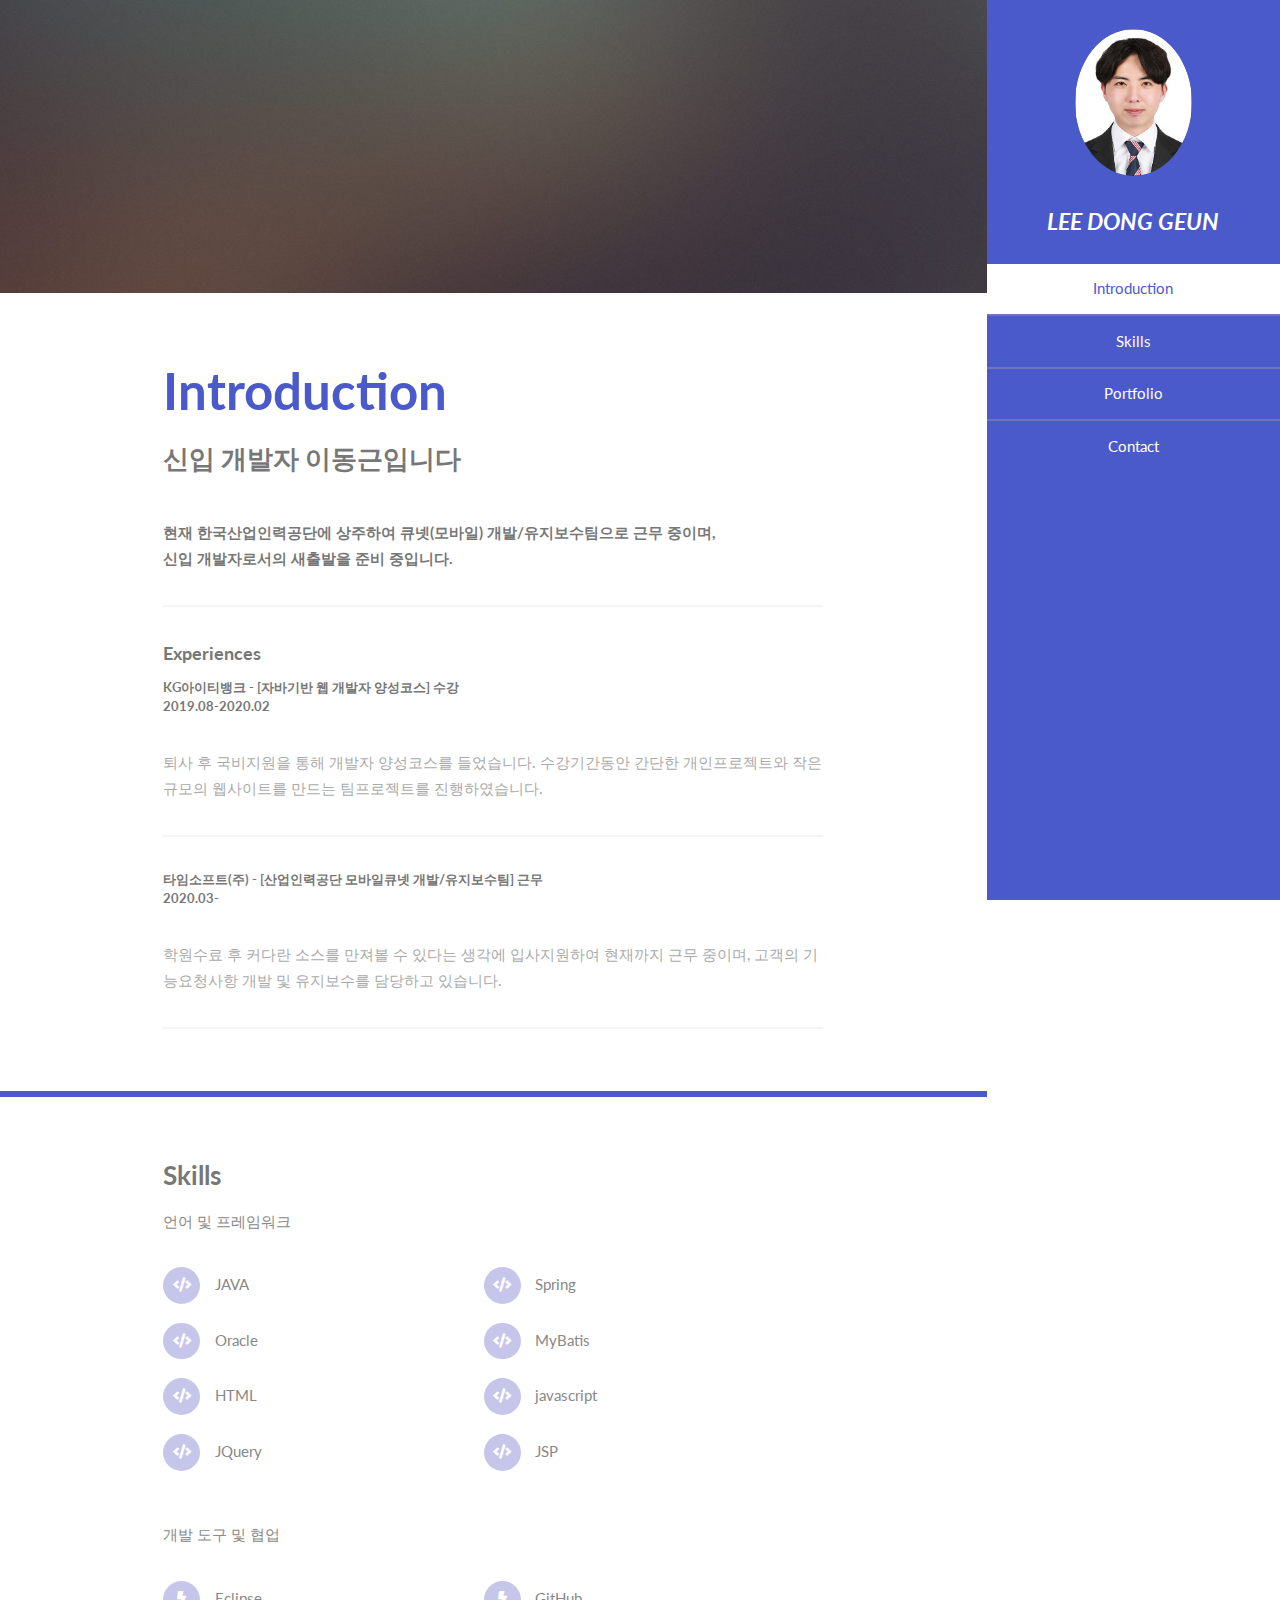
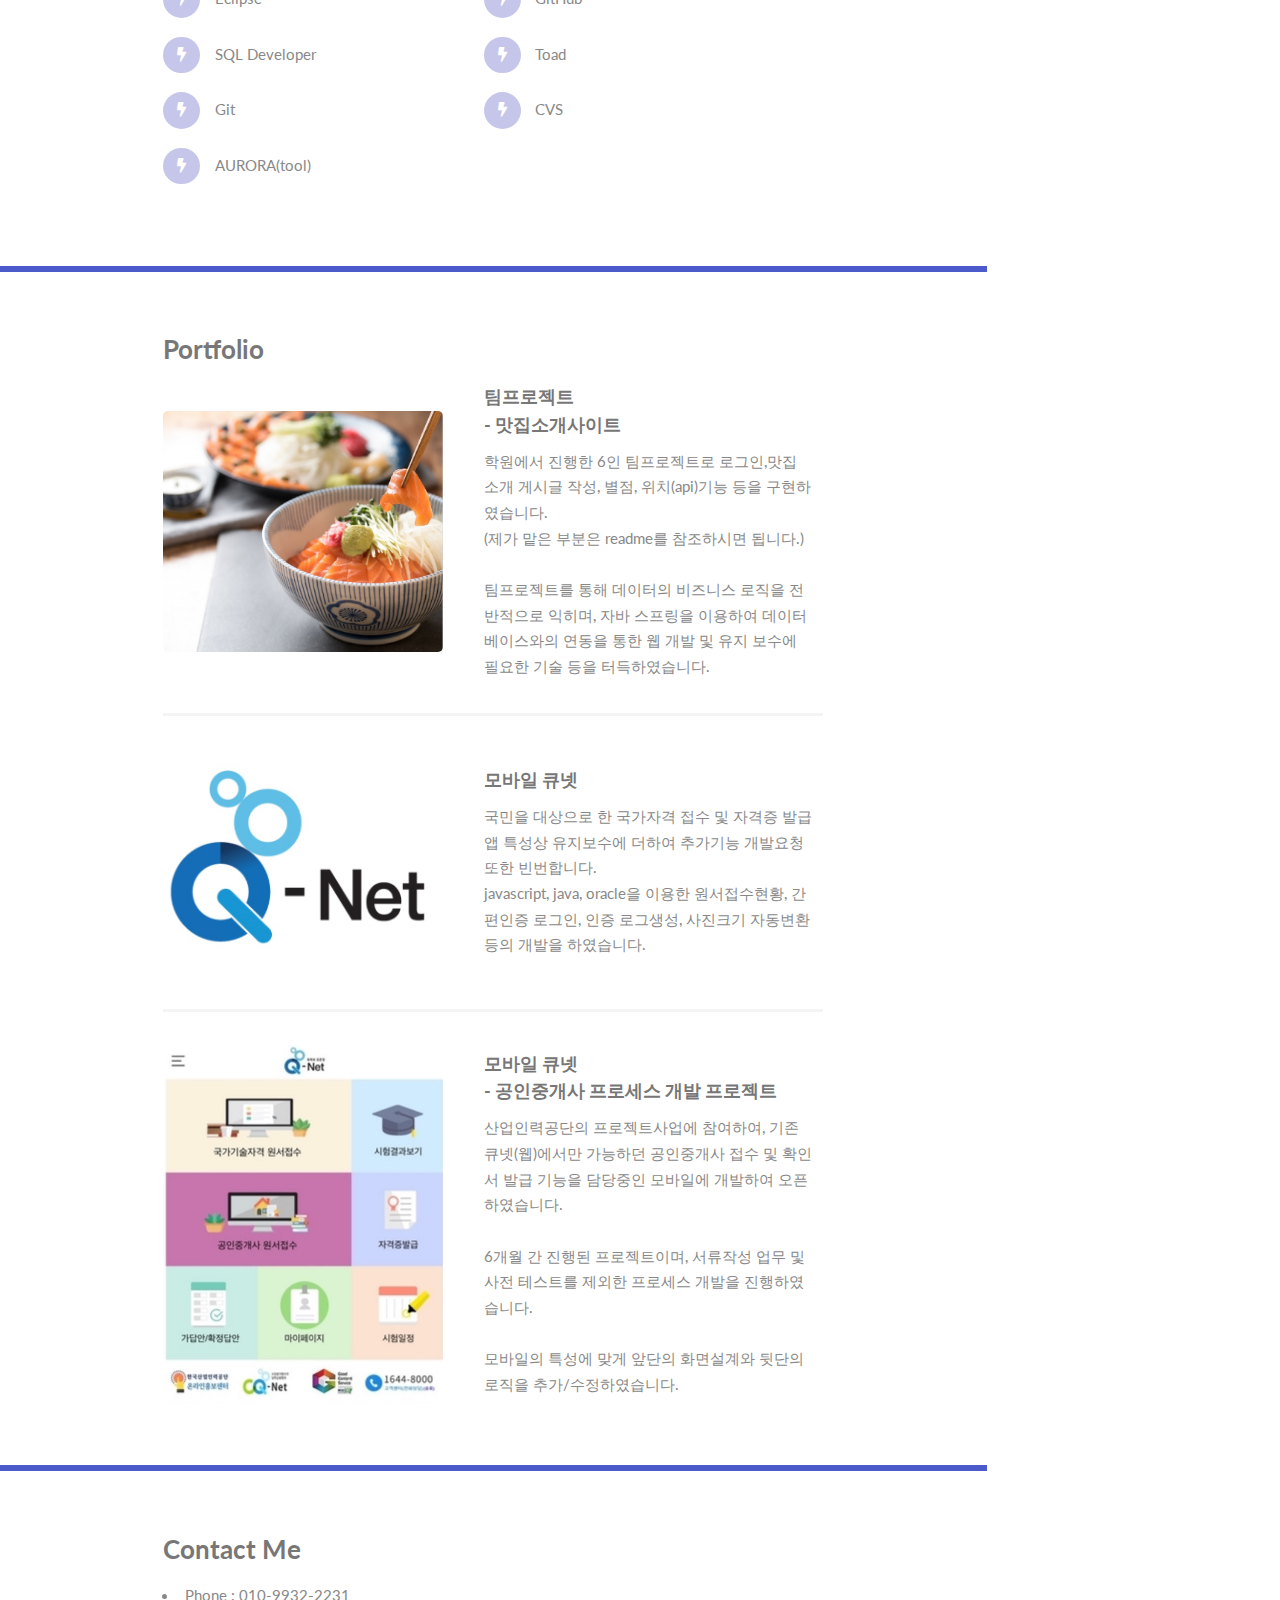
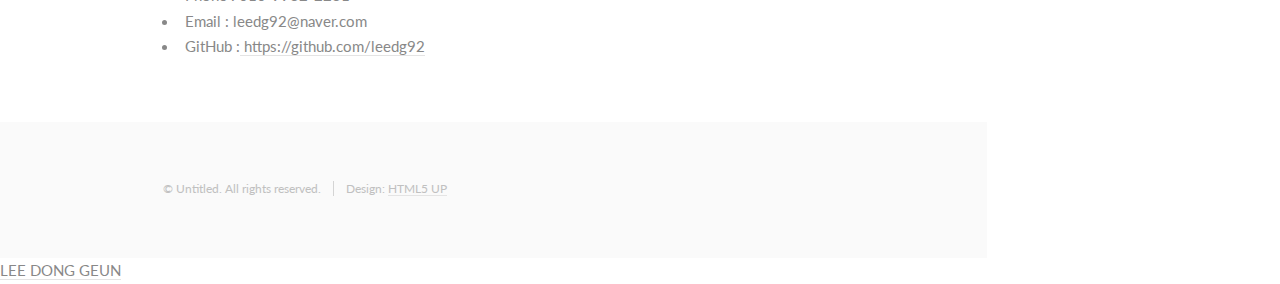
==== commit 23c9aa41: "20221006" ====
--- a/portfolio/portfolio/src/main/webapp/index.html
+++ b/portfolio/portfolio/src/main/webapp/index.html
@@ -78,6 +78,7 @@
 										<li class="icon solid fa-code">Oracle</li>
 										<li class="icon solid fa-code">MyBatis</li>
 										<li class="icon solid fa-code">HTML</li>
+										<li class="icon solid fa-code">javascript</li>
 										<li class="icon solid fa-code">JQuery</li>
 										<li class="icon solid fa-code">JSP</li>
 									</ul>
